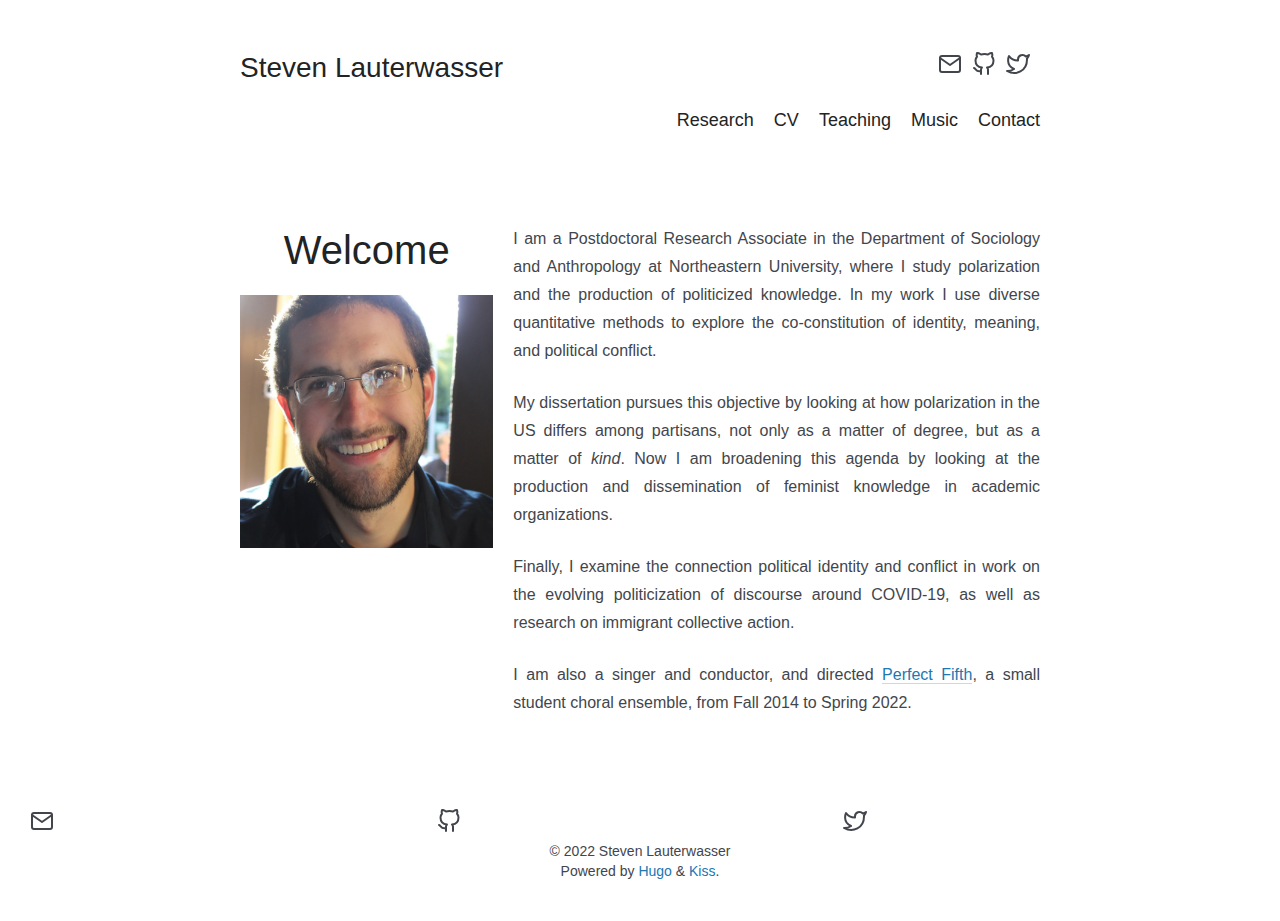
==== index.html @ 8a1f2873 "ASA 2023 update" ====
<!DOCTYPE html>
<html xmlns="http://www.w3.org/1999/xhtml"  lang="en">
<head>
	<meta name="generator" content="Hugo 0.117.0">
<meta charset="UTF-8" />
<meta name="viewport" content="width=device-width, initial-scale=1"/>

<title>Steven Lauterwasser</title>

<meta property='og:title' content='Steven Lauterwasser'>
<meta property='og:description' content=''>
<meta property='og:url' content='https://stevenlauterwasser.com/'>
<meta property='og:site_name' content='Steven Lauterwasser'>
<meta property='og:type' content='website'><meta property='og:image' content='https://www.gravatar.com/avatar/12a9f98d2521f0785ac6fe6d2273e4bd?s=256'><meta property='article:section' content=''><meta name='twitter:card' content='summary'><meta name='twitter:site' content='@strophios'><meta name='twitter:creator' content='@strophios'>


<link href="https://stevenlauterwasser.com/index.xml" rel="alternate" type="application/rss+xml" title="Steven Lauterwasser" />

<link rel="stylesheet" href="/css/style.css"/><link rel='stylesheet' href='https://stevenlauterwasser.com/css/custom.css'><link rel="apple-touch-icon" sizes="180x180" href="/apple-touch-icon.png">
<link rel="icon" type="image/png" sizes="32x32" href="/favicon-32x32.png">
<link rel="icon" type="image/png" sizes="16x16" href="/favicon-16x16.png">
<link rel="manifest" href="/site.webmanifest">
<link rel="mask-icon" href="/safari-pinned-tab.svg" color="#5bbad5">
<link rel="canonical" href="https://stevenlauterwasser.com/">
<meta name="msapplication-TileColor" content="#da532c">
<meta name="theme-color" content="#ffffff">
</head>
<body>
<section class="section">
  <div class="container">
    <nav class="nav">
      <div class="nav-left">
        <a class="nav-item" href="https://stevenlauterwasser.com">
          <h1 class="title is-3">Steven Lauterwasser</h1>
        </a>
      </div>
      <div class="nav-right-icons"> 
        <nav class="nav-item level is-mobile"><a class="level-item" aria-label="email" href='mailto:swlauterwasser@berkeley.edu'
            target='_blank' rel='noopener'>
            <span class="icon">
              <i class><svg viewbox='0 0 24 24' stroke-linecap='round' stroke-linejoin='round' stroke-width='2' aria-hidden='true'>
    
    <path d="M4 4h16c1.1 0 2 .9 2 2v12c0 1.1-.9 2-2 2H4c-1.1 0-2-.9-2-2V6c0-1.1.9-2 2-2z"/>
    <polyline points="22,6 12,13 2,6"/>
    
  </svg></i>
            </span>
          </a><a class="level-item" aria-label="github" href='https://github.com/strophios'
            target='_blank' rel='noopener'>
            <span class="icon">
              <i class><svg viewbox='0 0 24 24' stroke-linecap='round' stroke-linejoin='round' stroke-width='2' aria-hidden='true'>
    
    <path d="M9 19c-5 1.5-5-2.5-7-3m14 6v-3.87a3.37 3.37 0 0 0-.94-2.61c3.14-.35 6.44-1.54 6.44-7A5.44 5.44 0 0 0 20 4.77 5.07 5.07 0 0 0 19.91 1S18.73.65 16 2.48a13.38 13.38 0 0 0-7 0C6.27.65 5.09 1 5.09 1A5.07 5.07 0 0 0 5 4.77a5.44 5.44 0 0 0-1.5 3.78c0 5.42 3.3 6.61 6.44 7A3.37 3.37 0 0 0 9 18.13V22"/>
    
  </svg></i>
            </span>
          </a><a class="level-item" aria-label="twitter" href='https://twitter.com/strophios'
            target='_blank' rel='noopener'>
            <span class="icon">
              <i class><svg viewbox='0 0 24 24' stroke-linecap='round' stroke-linejoin='round' stroke-width='2' aria-hidden='true'>
    
    <path d="M23 3a10.9 10.9 0 0 1-3.14 1.53 4.48 4.48 0 0 0-7.86 3v1A10.66 10.66 0 0 1 3 4s-4 9 5 13a11.64 11.64 0 0 1-7 2c9 5 20 0 20-11.5a4.5 4.5 0 0 0-.08-.83A7.72 7.72 0 0 0 23 3z"/>
    
  </svg></i>
            </span>
          </a></nav>
      </div>
    </nav>

      <nav class="nav">
        <ul class="nav-right menu"><li class="nav-item">
              <a href="/research/">
                <h2 class="title is-5">Research</h2>
              </a>
            </li><li class="nav-item">
              <a href="/cv/">
                <h2 class="title is-5">CV</h2>
              </a>
            </li><li class="nav-item">
              <a href="/teaching/">
                <h2 class="title is-5">Teaching</h2>
              </a>
            </li><li class="nav-item">
              <a href="/music/">
                <h2 class="title is-5">Music</h2>
              </a>
            </li><li class="nav-item">
              <a href="/contact/">
                <h2 class="title is-5">Contact</h2>
              </a>
            </li></ul>
    </nav>

  </div>
</section>


<section class="section">
  <div class="container">
    <div class="columns">
      <div class="column is-one-third">
        <h1 class = "title is-2" style = "text-align:center"> Welcome </h1>
        <img src="prof-pic.jpg" alt="me">
      </div>
      <div class="column is-two-thirds">
        <div class="content">
          <p>I am a Postdoctoral Research Associate in the Department of Sociology and Anthropology at Northeastern University, where I study polarization and the production of politicized knowledge. In my work I use diverse quantitative methods to explore the co-constitution of identity, meaning, and political conflict.</p>
<p>My dissertation pursues this objective by looking at how polarization in the US differs among partisans, not only as a matter of degree, but as a matter of <em>kind</em>. Now I am broadening this agenda by looking at the production and dissemination of feminist knowledge in academic organizations.</p>
<p>Finally, I examine the connection political identity and conflict in work on the evolving politicization of discourse around COVID-19, as well as research on immigrant collective action.</p>
<p>I am also a singer and conductor, and directed <a href="https://perfectfifth.berkeley.edu/">Perfect Fifth</a>, a small student choral ensemble, from Fall 2014 to Spring 2022.</p>
<!-- raw HTML omitted -->
<!-- raw HTML omitted -->
<!-- raw HTML omitted -->
<!-- raw HTML omitted -->

        </div>
      </div>
    </div>
  </div>
</section>

<section class="section">
  <div class="nav-right-icons-footer"> 
    <nav class="nav-item level is-mobile"><a class="level-item" aria-label="email" href='mailto:swlauterwasser@berkeley.edu'
        target='_blank' rel='noopener'>
        <span class="icon">
          <i class><svg viewbox='0 0 24 24' stroke-linecap='round' stroke-linejoin='round' stroke-width='2' aria-hidden='true'>
    
    <path d="M4 4h16c1.1 0 2 .9 2 2v12c0 1.1-.9 2-2 2H4c-1.1 0-2-.9-2-2V6c0-1.1.9-2 2-2z"/>
    <polyline points="22,6 12,13 2,6"/>
    
  </svg></i>
        </span>
      </a><a class="level-item" aria-label="github" href='https://github.com/strophios'
        target='_blank' rel='noopener'>
        <span class="icon">
          <i class><svg viewbox='0 0 24 24' stroke-linecap='round' stroke-linejoin='round' stroke-width='2' aria-hidden='true'>
    
    <path d="M9 19c-5 1.5-5-2.5-7-3m14 6v-3.87a3.37 3.37 0 0 0-.94-2.61c3.14-.35 6.44-1.54 6.44-7A5.44 5.44 0 0 0 20 4.77 5.07 5.07 0 0 0 19.91 1S18.73.65 16 2.48a13.38 13.38 0 0 0-7 0C6.27.65 5.09 1 5.09 1A5.07 5.07 0 0 0 5 4.77a5.44 5.44 0 0 0-1.5 3.78c0 5.42 3.3 6.61 6.44 7A3.37 3.37 0 0 0 9 18.13V22"/>
    
  </svg></i>
        </span>
      </a><a class="level-item" aria-label="twitter" href='https://twitter.com/strophios'
        target='_blank' rel='noopener'>
        <span class="icon">
          <i class><svg viewbox='0 0 24 24' stroke-linecap='round' stroke-linejoin='round' stroke-width='2' aria-hidden='true'>
    
    <path d="M23 3a10.9 10.9 0 0 1-3.14 1.53 4.48 4.48 0 0 0-7.86 3v1A10.66 10.66 0 0 1 3 4s-4 9 5 13a11.64 11.64 0 0 1-7 2c9 5 20 0 20-11.5a4.5 4.5 0 0 0-.08-.83A7.72 7.72 0 0 0 23 3z"/>
    
  </svg></i>
        </span>
      </a></nav>
  </div>
  <div class="container has-text-centered">
    <p>&copy; 2022 Steven Lauterwasser</p>
    
      <p>Powered by <a href="https://gohugo.io/">Hugo</a> &amp; <a href="https://github.com/ribice/kiss">Kiss</a>.</p>
    
  </div>
</section>

<script type="text/javascript">
  var _paq = _paq || [];
  _paq.push(['trackPageView']);
  _paq.push(['enableLinkTracking']);
  (function() {
    var u="\/\/matomo.example.com\/";
    _paq.push(['setTrackerUrl', u+'piwik.php']);
    _paq.push(['setSiteId', '1']);
    var d=document, g=d.createElement('script'), s=d.getElementsByTagName('script')[0];
    g.type='text/javascript'; g.async=true; g.defer=true; g.src=u+'piwik.js'; s.parentNode.insertBefore(g,s);
  })();
</script>
<noscript>
  <img src="//matomo.example.com/piwik.php?idsite=1&amp;rec=1" style="border:0" alt="" />
</noscript>

<script>
    (function(f, a, t, h, o, m){
        a[h]=a[h]||function(){
            (a[h].q=a[h].q||[]).push(arguments)
        };
        o=f.createElement('script'),
        m=f.getElementsByTagName('script')[0];
        o.async=1; o.src=t; o.id='fathom-script';
        m.parentNode.insertBefore(o,m)
    })(document, window, '\/\/fathom.example.com\/tracker.js', 'fathom');
    fathom('trackPageview');
</script>
</body>
</html>
---- css/style.css ----
.card,
.highlight,
.highlight pre,
.textarea,
embed,
img,
object {
  max-width: 100%;
}

a,
hr {
  padding: 0;
}

a,
button,
input[type="button"],
input[type="file"],
input[type="submit"],
label {
  cursor: pointer;
}

a,
button,
input,
select,
textarea {
  margin: 0;
}

a,
input[type="checkbox"],
input[type="radio"] {
  vertical-align: baseline;
}

a:hover,
strong,
table th {
  color: #222324;
}

.container,
sub,
sup {
  position: relative;
}

.is-block,
article,
aside,
details,
figure,
footer,
header,
hgroup,
hr,
nav,
pre code,
section,
summary {
  display: block;
}

.button,
.delete,
.input,
.modal-close,
.progress,
.select select,
.textarea {
  -moz-appearance: none;
  -webkit-appearance: none;
}

.heading,
.menu-label {
  letter-spacing: 1px;
  text-transform: uppercase;
}

.hero,
.modal-card,
.tile.is-vertical {
  -webkit-box-orient: vertical;
  -webkit-box-direction: normal;
}

abbr,
address,
article,
aside,
audio,
b,
blockquote,
body,
body div,
caption,
cite,
code,
dd,
del,
details,
dfn,
dl,
dt,
em,
fieldset,
figure,
footer,
form,
h1,
h2,
h3,
h4,
h5,
h6,
header,
html,
i,
iframe,
img,
ins,
kbd,
label,
legend,
li,
mark,
menu,
nav,
object,
ol,
p,
pre,
q,
samp,
section,
small,
span,
strong,
sub,
summary,
sup,
table,
tbody,
td,
tfoot,
th,
thead,
time,
tr,
ul,
var,
video {
  margin: 0;
  padding: 0;
  border: 0;
  font-size: 100%;
  font-weight: 400;
  vertical-align: baseline;
  background: 0 0;
}

td,
td img {
  vertical-align: top;
}

pre,
pre code {
  background-color: #f5f7fa;
  color: #42464c;
}

code[data-lang] {
  background-color: inherit;
  color: inherit;
}

*,
:after,
:before {
  box-sizing: inherit;
}

ul {
  list-style: none;
}

blockquote,
q {
  quotes: none;
}

blockquote:after,
blockquote:before,
q:after,
q:before {
  content: "";
  content: none;
}

.is-clearfix:after,
.notification:after,
.select:after {
  content: " ";
}

a {
  font-size: 100%;
  background: 0 0;
  color: #2077b2;
  text-decoration: none;
  -webkit-transition: none 86ms ease-out;
  transition: none 86ms ease-out;
}

del {
  text-decoration: line-through;
}

abbr[title],
dfn[title] {
  border-bottom: 1px dotted #000;
  cursor: help;
}

th {
  font-weight: 700;
  vertical-align: bottom;
}

body,
code,
td {
  font-weight: 400;
}

hr {
  height: 1px;
  border: 0;
  border-top: 1px solid #ccc;
  border-top-color: #d3d6db;
  margin: 40px 0;
}

input,
select {
  vertical-align: middle;
}

input,
select,
textarea {
  font: 99% sans-serif;
}

table {
  border-collapse: collapse;
  border-spacing: 0;
  font: 100%;
  width: 100%;
}

sub,
sup {
  font-size: 75%;
  line-height: 0;
}

sup {
  top: -0.5em;
}

sub {
  bottom: -0.25em;
}

code,
kbd,
pre,
samp {
  font-family: monospace, sans-serif;
}

button,
input[type="button"] {
  width: auto;
  overflow: visible;
}

@-webkit-keyframes spin-around {
  from {
    -webkit-transform: rotate(0);
    transform: rotate(0);
  }

  to {
    -webkit-transform: rotate(359deg);
    transform: rotate(359deg);
  }
}

@keyframes spin-around {
  from {
    -webkit-transform: rotate(0);
    transform: rotate(0);
  }

  to {
    -webkit-transform: rotate(359deg);
    transform: rotate(359deg);
  }
}

html {
  box-sizing: border-box;
  font-size: 14px;
  -moz-osx-font-smoothing: grayscale;
  -webkit-font-smoothing: antialiased;
  min-width: 300px;
  overflow-x: hidden;
  overflow-y: scroll;
  text-rendering: optimizeLegibility;
}

body,
button,
input,
select,
textarea {
  font-family: "游ゴシック", YuGothic, "ヒラギノ角ゴ Pro",
    "Hiragino Kaku Gothic Pro", "メイリオ", Meiryo, sans-serif;
}

code,
pre {
  -moz-osx-font-smoothing: auto;
  -webkit-font-smoothing: auto;
  font-family: "Source Code Pro", Monaco, Inconsolata, monospace;
  line-height: 1.25;
}

body {
  color: #42464c;
  font-size: 1rem;
  line-height: 1.428571428571429;
}

code {
  padding: 1px 2px 2px;
}

.button,
.input,
.textarea,
table td,
table th {
  vertical-align: top;
}

small {
  font-size: 11px;
}

span {
  font-style: inherit;
  font-weight: inherit;
}

.label,
strong {
  font-weight: 700;
}

pre {
  white-space: pre;
  word-wrap: normal;
}

.button,
.nav-left,
.table td.is-icon,
.table th.is-icon,
.tabs,
.tag {
  white-space: nowrap;
}

pre code {
  overflow-x: auto;
  padding: 16px 20px;
}

.box,
.button {
  background-color: #fff;
}

table td,
table th {
  text-align: left;
}

.has-text-centered {
  text-align: center;
}

.block:not(:last-child),
.box:not(:last-child),
.content:not(:last-child),
.highlight:not(:last-child),
.level:not(:last-child),
.message:not(:last-child),
.notification:not(:last-child),
.progress:not(:last-child),
.subtitle:not(:last-child),
.tabs:not(:last-child),
.title:not(:last-child) {
  margin-bottom: 20px;
}

@media screen and (min-width: 980px) {
  .container {
    margin: 0 auto;
    max-width: 960px;
  }

  .container.is-fluid {
    margin: 0 20px;
    max-width: none;
  }

  .is-block-desktop {
    display: block !important;
  }
}

@media screen and (max-width: 768px) {
  .is-block-mobile {
    display: block !important;
  }
}

@media screen and (min-width: 769px) {
  .is-block-tablet {
    display: block !important;
  }
}

@media screen and (min-width: 769px) and (max-width: 979px) {
  .is-block-tablet-only {
    display: block !important;
  }
}

@media screen and (max-width: 979px) {
  .is-block-touch {
    display: block !important;
  }
}

@media screen and (min-width: 980px) and (max-width: 1179px) {
  .is-block-desktop-only {
    display: block !important;
  }
}

@media screen and (min-width: 1180px) {
  .container {
    max-width: 1200px;
  }

  .is-block-widescreen {
    display: block !important;
  }
}

.is-flex {
  display: -webkit-box;
  display: -ms-flexbox;
  display: flex;
}

@media screen and (max-width: 768px) {
  .is-flex-mobile {
    display: -webkit-box !important;
    display: -ms-flexbox !important;
    display: flex !important;
  }
}

@media screen and (min-width: 769px) {
  .is-flex-tablet {
    display: -webkit-box !important;
    display: -ms-flexbox !important;
    display: flex !important;
  }
}

@media screen and (min-width: 769px) and (max-width: 979px) {
  .is-flex-tablet-only {
    display: -webkit-box !important;
    display: -ms-flexbox !important;
    display: flex !important;
  }
}

@media screen and (max-width: 979px) {
  .is-flex-touch {
    display: -webkit-box !important;
    display: -ms-flexbox !important;
    display: flex !important;
  }
}

@media screen and (min-width: 980px) {
  .is-flex-desktop {
    display: -webkit-box !important;
    display: -ms-flexbox !important;
    display: flex !important;
  }
}

@media screen and (min-width: 980px) and (max-width: 1179px) {
  .is-flex-desktop-only {
    display: -webkit-box !important;
    display: -ms-flexbox !important;
    display: flex !important;
  }
}

@media screen and (min-width: 1180px) {
  .is-flex-widescreen {
    display: -webkit-box !important;
    display: -ms-flexbox !important;
    display: flex !important;
  }
}

.is-inline {
  display: inline;
}

@media screen and (max-width: 768px) {
  .is-inline-mobile {
    display: inline !important;
  }
}

@media screen and (min-width: 769px) {
  .is-inline-tablet {
    display: inline !important;
  }
}

@media screen and (min-width: 769px) and (max-width: 979px) {
  .is-inline-tablet-only {
    display: inline !important;
  }
}

@media screen and (max-width: 979px) {
  .is-inline-touch {
    display: inline !important;
  }
}

@media screen and (min-width: 980px) {
  .is-inline-desktop {
    display: inline !important;
  }
}

@media screen and (min-width: 980px) and (max-width: 1179px) {
  .is-inline-desktop-only {
    display: inline !important;
  }
}

@media screen and (min-width: 1180px) {
  .is-inline-widescreen {
    display: inline !important;
  }
}

.is-inline-block {
  display: inline-block;
}

@media screen and (max-width: 768px) {
  .is-inline-block-mobile {
    display: inline-block !important;
  }
}

@media screen and (min-width: 769px) {
  .is-inline-block-tablet {
    display: inline-block !important;
  }
}

@media screen and (min-width: 769px) and (max-width: 979px) {
  .is-inline-block-tablet-only {
    display: inline-block !important;
  }
}

@media screen and (max-width: 979px) {
  .is-inline-block-touch {
    display: inline-block !important;
  }
}

@media screen and (min-width: 980px) {
  .is-inline-block-desktop {
    display: inline-block !important;
  }
}

@media screen and (min-width: 980px) and (max-width: 1179px) {
  .is-inline-block-desktop-only {
    display: inline-block !important;
  }
}

@media screen and (min-width: 1180px) {
  .is-inline-block-widescreen {
    display: inline-block !important;
  }
}

.is-inline-flex {
  display: -webkit-inline-box;
  display: -ms-inline-flexbox;
  display: inline-flex;
}

@media screen and (max-width: 768px) {
  .is-inline-flex-mobile {
    display: -webkit-inline-box !important;
    display: -ms-inline-flexbox !important;
    display: inline-flex !important;
  }
}

@media screen and (min-width: 769px) {
  .is-inline-flex-tablet {
    display: -webkit-inline-box !important;
    display: -ms-inline-flexbox !important;
    display: inline-flex !important;
  }
}

@media screen and (min-width: 769px) and (max-width: 979px) {
  .is-inline-flex-tablet-only {
    display: -webkit-inline-box !important;
    display: -ms-inline-flexbox !important;
    display: inline-flex !important;
  }
}

@media screen and (max-width: 979px) {
  .is-inline-flex-touch {
    display: -webkit-inline-box !important;
    display: -ms-inline-flexbox !important;
    display: inline-flex !important;
  }
}

@media screen and (min-width: 980px) {
  .is-inline-flex-desktop {
    display: -webkit-inline-box !important;
    display: -ms-inline-flexbox !important;
    display: inline-flex !important;
  }
}

@media screen and (min-width: 980px) and (max-width: 1179px) {
  .is-inline-flex-desktop-only {
    display: -webkit-inline-box !important;
    display: -ms-inline-flexbox !important;
    display: inline-flex !important;
  }
}

@media screen and (min-width: 1180px) {
  .is-inline-flex-widescreen {
    display: -webkit-inline-box !important;
    display: -ms-inline-flexbox !important;
    display: inline-flex !important;
  }
}

.is-clearfix:after {
  clear: both;
  display: table;
}

.is-pulled-left {
  float: left;
}

.is-pulled-right {
  float: right;
}

.is-clipped {
  overflow: hidden !important;
}

.is-overlay {
  bottom: 0;
  left: 0;
  position: absolute;
  right: 0;
  top: 0;
}

.has-text-left {
  text-align: left;
}

.has-text-right {
  text-align: right;
}

.is-hidden {
  display: none !important;
}

@media screen and (max-width: 768px) {
  .is-hidden-mobile {
    display: none !important;
  }
}

@media screen and (min-width: 769px) {
  .is-hidden-tablet {
    display: none !important;
  }
}

@media screen and (min-width: 769px) and (max-width: 979px) {
  .is-hidden-tablet-only {
    display: none !important;
  }
}

@media screen and (max-width: 979px) {
  .is-hidden-touch {
    display: none !important;
  }
}

@media screen and (min-width: 980px) {
  .is-hidden-desktop {
    display: none !important;
  }
}

@media screen and (min-width: 980px) and (max-width: 1179px) {
  .is-hidden-desktop-only {
    display: none !important;
  }
}

@media screen and (min-width: 1180px) {
  .is-hidden-widescreen {
    display: none !important;
  }
}

.is-disabled {
  pointer-events: none;
}

.is-marginless {
  margin: 0 !important;
}

.box {
  border-radius: 5px;
  box-shadow: 0 2px 3px rgba(17, 17, 17, 0.1), 0 0 0 1px rgba(17, 17, 17, 0.1);
  display: block;
  padding: 20px;
}

a.box:focus,
a.box:hover {
  box-shadow: 0 2px 3px rgba(17, 17, 17, 0.1), 0 0 0 1px #2077b2;
}

a.box:active {
  box-shadow: inset 0 1px 2px rgba(17, 17, 17, 0.2), 0 0 0 1px #2077b2;
}

.button {
  -webkit-box-align: center;
  -ms-flex-align: center;
  align-items: center;
  border: 1px solid #d3d6db;
  border-radius: 3px;
  color: #222324;
  display: -webkit-inline-box;
  display: -ms-inline-flexbox;
  display: inline-flex;
  font-size: 14px;
  height: 32px;
  line-height: 24px;
  position: relative;
  -webkit-box-pack: center;
  -ms-flex-pack: center;
  justify-content: center;
  padding-left: 10px;
  padding-right: 10px;
  text-align: center;
}

.button:hover {
  border-color: #aeb1b5;
}

.button.is-active,
.button:active,
.button:focus {
  border-color: #2077b2;
  outline: 0;
}

.button.is-disabled,
.button[disabled] {
  background-color: #f5f7fa;
  border-color: #d3d6db;
  cursor: not-allowed;
  pointer-events: none;
  opacity: 0.5;
}

.button.is-white,
.button.is-white:active {
  border-color: transparent;
}

.button.is-disabled::-moz-placeholder,
.button[disabled]::-moz-placeholder {
  color: rgba(34, 35, 36, 0.3);
}

.button.is-disabled::-webkit-input-placeholder,
.button[disabled]::-webkit-input-placeholder {
  color: rgba(34, 35, 36, 0.3);
}

.button.is-disabled:-moz-placeholder,
.button[disabled]:-moz-placeholder {
  color: rgba(34, 35, 36, 0.3);
}

.button.is-disabled:-ms-input-placeholder,
.button[disabled]:-ms-input-placeholder {
  color: rgba(34, 35, 36, 0.3);
}

.button strong {
  color: inherit;
}

.button small {
  display: block;
  font-size: 11px;
  line-height: 1;
  margin-top: 5px;
}

.button .icon:first-child,
.button .tag:first-child {
  margin-left: -2px;
  margin-right: 4px;
}

.button .icon:last-child,
.button .tag:last-child {
  margin-left: 4px;
  margin-right: -2px;
}

.button.is-active,
.button:focus,
.button:hover {
  color: #222324;
}

.button:active {
  box-shadow: inset 0 1px 2px rgba(17, 17, 17, 0.2);
}

.button.is-white {
  background-color: #fff;
  color: #111;
}

.button.is-white.is-active,
.button.is-white:focus,
.button.is-white:hover {
  background-color: #e6e6e6;
  border-color: transparent;
  color: #111;
}

.button.is-white.is-inverted {
  background-color: #111;
  color: #fff;
}

.button.is-white.is-inverted:hover {
  background-color: #040404;
}

.button.is-white.is-loading:after {
  border-color: transparent transparent #111 #111 !important;
}

.button.is-white.is-outlined {
  background-color: transparent;
  border-color: #fff;
  color: #fff;
}

.button.is-white.is-outlined:focus,
.button.is-white.is-outlined:hover {
  background-color: #fff;
  border-color: #fff;
  color: #111;
}

.button.is-black,
.button.is-black:active {
  border-color: transparent;
}

.button.is-black {
  background-color: #111;
  color: #fff;
}

.button.is-black.is-active,
.button.is-black:focus,
.button.is-black:hover {
  background-color: #000;
  border-color: transparent;
  color: #fff;
}

.button.is-black.is-inverted {
  background-color: #fff;
  color: #111;
}

.button.is-black.is-inverted:hover {
  background-color: #f2f2f2;
}

.button.is-black.is-loading:after {
  border-color: transparent transparent #fff #fff !important;
}

.button.is-black.is-outlined {
  background-color: transparent;
  border-color: #111;
  color: #111;
}

.button.is-black.is-outlined:focus,
.button.is-black.is-outlined:hover {
  background-color: #111;
  border-color: #111;
  color: #fff;
}

.button.is-light,
.button.is-light:active {
  border-color: transparent;
}

.button.is-light {
  background-color: #f5f7fa;
  color: #42464c;
}

.button.is-light.is-active,
.button.is-light:focus,
.button.is-light:hover {
  background-color: #d3dce9;
  border-color: transparent;
  color: #42464c;
}

.button.is-light.is-inverted {
  background-color: #42464c;
  color: #f5f7fa;
}

.button.is-light.is-inverted:hover {
  background-color: #36393e;
}

.button.is-light.is-loading:after {
  border-color: transparent transparent #42464c #42464c !important;
}

.button.is-light.is-outlined {
  background-color: transparent;
  border-color: #f5f7fa;
  color: #f5f7fa;
}

.button.is-light.is-outlined:focus,
.button.is-light.is-outlined:hover {
  background-color: #f5f7fa;
  border-color: #f5f7fa;
  color: #42464c;
}

.button.is-dark,
.button.is-dark:active {
  border-color: transparent;
}

.button.is-dark {
  background-color: #42464c;
  color: #f5f7fa;
}

.button.is-dark.is-active,
.button.is-dark:focus,
.button.is-dark:hover {
  background-color: #2a2d31;
  border-color: transparent;
  color: #f5f7fa;
}

.button.is-dark.is-inverted {
  background-color: #f5f7fa;
  color: #42464c;
}

.button.is-dark.is-inverted:hover {
  background-color: #e4e9f2;
}

.button.is-dark.is-loading:after {
  border-color: transparent transparent #f5f7fa #f5f7fa !important;
}

.button.is-dark.is-outlined {
  background-color: transparent;
  border-color: #42464c;
  color: #42464c;
}

.button.is-dark.is-outlined:focus,
.button.is-dark.is-outlined:hover {
  background-color: #42464c;
  border-color: #42464c;
  color: #f5f7fa;
}

.button.is-primary,
.button.is-primary:active {
  border-color: transparent;
}

.button.is-primary {
  background-color: #2077b2;
  color: #fff;
}

.button.is-primary.is-active,
.button.is-primary:focus,
.button.is-primary:hover {
  background-color: #185a87;
  border-color: transparent;
  color: #fff;
}

.button.is-primary.is-inverted {
  background-color: #fff;
  color: #2077b2;
}

.button.is-primary.is-inverted:hover {
  background-color: #f2f2f2;
}

.button.is-primary.is-loading:after {
  border-color: transparent transparent #fff #fff !important;
}

.button.is-primary.is-outlined {
  background-color: transparent;
  border-color: #2077b2;
  color: #2077b2;
}

.button.is-primary.is-outlined:focus,
.button.is-primary.is-outlined:hover {
  background-color: #2077b2;
  border-color: #2077b2;
  color: #fff;
}

.button.is-info,
.button.is-info:active {
  border-color: transparent;
}

.button.is-info {
  background-color: #2077b2;
  color: #fff;
}

.button.is-info.is-active,
.button.is-info:focus,
.button.is-info:hover {
  background-color: #185a87;
  border-color: transparent;
  color: #fff;
}

.button.is-info.is-inverted {
  background-color: #fff;
  color: #2077b2;
}

.button.is-info.is-inverted:hover {
  background-color: #f2f2f2;
}

.button.is-info.is-loading:after {
  border-color: transparent transparent #fff #fff !important;
}

.button.is-info.is-outlined {
  background-color: transparent;
  border-color: #2077b2;
  color: #2077b2;
}

.button.is-info.is-outlined:focus,
.button.is-info.is-outlined:hover {
  background-color: #2077b2;
  border-color: #2077b2;
  color: #fff;
}

.button.is-success,
.button.is-success:active {
  border-color: transparent;
}

.button.is-success {
  background-color: #97cd76;
  color: #fff;
}

.button.is-success.is-active,
.button.is-success:focus,
.button.is-success:hover {
  background-color: #7bbf51;
  border-color: transparent;
  color: #fff;
}

.button.is-success.is-inverted {
  background-color: #fff;
  color: #97cd76;
}

.button.is-success.is-inverted:hover {
  background-color: #f2f2f2;
}

.button.is-success.is-loading:after {
  border-color: transparent transparent #fff #fff !important;
}

.button.is-success.is-outlined {
  background-color: transparent;
  border-color: #97cd76;
  color: #97cd76;
}

.button.is-success.is-outlined:focus,
.button.is-success.is-outlined:hover {
  background-color: #97cd76;
  border-color: #97cd76;
  color: #fff;
}

.button.is-warning,
.button.is-warning:active {
  border-color: transparent;
}

.button.is-warning {
  background-color: #fce473;
  color: rgba(17, 17, 17, 0.5);
}

.button.is-warning.is-active,
.button.is-warning:focus,
.button.is-warning:hover {
  background-color: #fbda41;
  border-color: transparent;
  color: rgba(17, 17, 17, 0.5);
}

.button.is-warning.is-inverted {
  background-color: rgba(17, 17, 17, 0.5);
  color: #fce473;
}

.button.is-warning.is-inverted:hover {
  background-color: rgba(4, 4, 4, 0.5);
}

.button.is-warning.is-loading:after {
  border-color: transparent transparent rgba(17, 17, 17, 0.5) rgba(17, 17, 17, 0.5) !important;
}

.button.is-warning.is-outlined {
  background-color: transparent;
  border-color: #fce473;
  color: #fce473;
}

.button.is-warning.is-outlined:focus,
.button.is-warning.is-outlined:hover {
  background-color: #fce473;
  border-color: #fce473;
  color: rgba(17, 17, 17, 0.5);
}

.button.is-danger,
.button.is-danger:active {
  border-color: transparent;
}

.button.is-danger {
  background-color: #ed6c63;
  color: #fff;
}

.button.is-danger.is-active,
.button.is-danger:focus,
.button.is-danger:hover {
  background-color: #e84135;
  border-color: transparent;
  color: #fff;
}

.button.is-danger.is-inverted {
  background-color: #fff;
  color: #ed6c63;
}

.button.is-danger.is-inverted:hover {
  background-color: #f2f2f2;
}

.button.is-danger.is-loading:after {
  border-color: transparent transparent #fff #fff !important;
}

.button.is-danger.is-outlined {
  background-color: transparent;
  border-color: #ed6c63;
  color: #ed6c63;
}

.button.is-danger.is-outlined:focus,
.button.is-danger.is-outlined:hover {
  background-color: #ed6c63;
  border-color: #ed6c63;
  color: #fff;
}

.button.is-link {
  background-color: transparent;
  border-color: transparent;
  color: #42464c;
  text-decoration: underline;
}

.button.is-link:focus,
.button.is-link:hover {
  background-color: #d3d6db;
  color: #222324;
}

.button.is-small {
  border-radius: 2px;
  font-size: 11px;
  height: 24px;
  line-height: 16px;
  padding-left: 6px;
  padding-right: 6px;
}

.button.is-medium {
  font-size: 18px;
  height: 40px;
  padding-left: 14px;
  padding-right: 14px;
}

.button.is-large {
  font-size: 22px;
  height: 48px;
  padding-left: 20px;
  padding-right: 20px;
}

.button.is-fullwidth {
  display: -webkit-box;
  display: -ms-flexbox;
  display: flex;
  width: 100%;
}

.button.is-loading {
  color: transparent !important;
  pointer-events: none;
}

.button.is-loading:after {
  left: 50%;
  margin-left: -8px;
  margin-top: -8px;
  top: 50%;
  position: absolute !important;
}

.content a:not(.button) {
  border-bottom: 1px solid #d3d6db;
}

.content a:not(.button):visited {
  color: #847bb9;
}

.content a:not(.button):hover {
  border-bottom-color: #2077b2;
}

.content li+li {
  margin-top: 0.25em;
}

.content ol,
.content ul {
  margin-left: 2em;
  margin-right: 2em;
  margin-top: 1em;
}

.content p {
  text-align: justify;
}

.content blockquote:not(:last-child),
.content ol:not(:last-child),
.content p:not(:last-child),
.content ul:not(:last-child) {
  margin-bottom: 1em;
}

.content h1,
.content h2,
.content h3,
.content h4,
.content h5,
.content h6 {
  color: #b52323;
  font-weight: 300;
  margin-bottom: 20px;
}

.content blockquote {
  background-color: #f5f7fa;
  border-left: 5px solid #d3d6db;
  padding: 1.5em;
}

.content ol {
  list-style: decimal;
}

.content ul {
  list-style: disc;
}

.content ul ul {
  list-style-type: circle;
  margin-top: 0.5em;
}

.content ul ul ul,
.related ul {
  list-style-type: square;
}

.content.is-medium {
  font-size: 18px;
}

.content.is-medium code {
  font-size: 14px;
}

.content.is-large {
  font-size: 24px;
}

.content.is-large code {
  font-size: 18px;
}

.input,
.textarea {
  -webkit-box-align: center;
  -ms-flex-align: center;
  align-items: center;
  background-color: #fff;
  border: 1px solid #d3d6db;
  border-radius: 3px;
  color: #222324;
  display: -webkit-inline-box;
  display: -ms-inline-flexbox;
  display: inline-flex;
  font-size: 14px;
  height: 32px;
  -webkit-box-pack: start;
  -ms-flex-pack: start;
  justify-content: flex-start;
  line-height: 24px;
  padding-left: 8px;
  padding-right: 8px;
  position: relative;
  box-shadow: inset 0 1px 2px rgba(17, 17, 17, 0.1);
  max-width: 100%;
  width: 100%;
}

.input:hover,
.textarea:hover {
  border-color: #aeb1b5;
}

.input.is-active,
.input:active,
.input:focus,
.is-active.textarea,
.textarea:active,
.textarea:focus {
  border-color: #2077b2;
  outline: 0;
}

.input.is-disabled,
.input[disabled],
.is-disabled.textarea,
[disabled].textarea {
  background-color: #f5f7fa;
  border-color: #d3d6db;
  cursor: not-allowed;
  pointer-events: none;
}

.checkbox input,
.radio input,
.select select {
  cursor: pointer;
}

.input.is-disabled::-moz-placeholder,
.input[disabled]::-moz-placeholder,
.is-disabled.textarea::-moz-placeholder,
[disabled].textarea::-moz-placeholder {
  color: rgba(34, 35, 36, 0.3);
}

.input.is-disabled::-webkit-input-placeholder,
.input[disabled]::-webkit-input-placeholder,
.is-disabled.textarea::-webkit-input-placeholder,
[disabled].textarea::-webkit-input-placeholder {
  color: rgba(34, 35, 36, 0.3);
}

.input.is-disabled:-moz-placeholder,
.input[disabled]:-moz-placeholder,
.is-disabled.textarea:-moz-placeholder,
[disabled].textarea:-moz-placeholder {
  color: rgba(34, 35, 36, 0.3);
}

.input.is-disabled:-ms-input-placeholder,
.input[disabled]:-ms-input-placeholder,
.is-disabled.textarea:-ms-input-placeholder,
[disabled].textarea:-ms-input-placeholder {
  color: rgba(34, 35, 36, 0.3);
}

.input.is-white,
.is-white.textarea {
  border-color: #fff;
}

.input.is-black,
.is-black.textarea {
  border-color: #111;
}

.input.is-light,
.is-light.textarea {
  border-color: #f5f7fa;
}

.input.is-dark,
.is-dark.textarea {
  border-color: #42464c;
}

.input.is-info,
.input.is-primary,
.is-info.textarea,
.is-primary.textarea {
  border-color: #2077b2;
}

.input.is-success,
.is-success.textarea {
  border-color: #97cd76;
}

.input.is-warning,
.is-warning.textarea {
  border-color: #fce473;
}

.input.is-danger,
.is-danger.textarea {
  border-color: #ed6c63;
}

.input[type="search"],
[type="search"].textarea {
  border-radius: 290486px;
}

.input.is-small,
.is-small.textarea {
  border-radius: 2px;
  font-size: 11px;
  height: 24px;
  line-height: 16px;
  padding-left: 6px;
  padding-right: 6px;
}

.input.is-medium,
.is-medium.textarea {
  font-size: 18px;
  height: 40px;
  line-height: 32px;
  padding-left: 10px;
  padding-right: 10px;
}

.input.is-large,
.is-large.textarea {
  font-size: 24px;
  height: 48px;
  line-height: 40px;
  padding-left: 12px;
  padding-right: 12px;
}

.input.is-fullwidth,
.is-fullwidth.textarea {
  display: block;
  width: 100%;
}

.input.is-inline,
.is-inline.textarea {
  display: inline;
}

.textarea {
  display: block;
  line-height: 1.2;
  max-height: 600px;
  min-height: 120px;
  min-width: 100%;
  padding: 10px;
  resize: vertical;
}

.checkbox,
.radio,
.select {
  display: inline-block;
  position: relative;
  vertical-align: top;
}

.checkbox,
.radio {
  cursor: pointer;
  line-height: 16px;
}

.checkbox:hover,
.radio:hover {
  color: #222324;
}

.is-disabled.checkbox,
.is-disabled.radio {
  color: #aeb1b5;
  pointer-events: none;
}

.is-disabled.checkbox input,
.is-disabled.radio input {
  pointer-events: none;
}

.radio+.radio {
  margin-left: 10px;
}

.select {
  height: 32px;
}

.select select {
  -webkit-box-align: center;
  -ms-flex-align: center;
  align-items: center;
  background-color: #fff;
  border: 1px solid #d3d6db;
  border-radius: 3px;
  color: #222324;
  font-size: 14px;
  height: 32px;
  -webkit-box-pack: start;
  -ms-flex-pack: start;
  justify-content: flex-start;
  line-height: 24px;
  padding-left: 8px;
  position: relative;
  display: block;
  outline: 0;
  padding-right: 36px;
}

.select select.is-active,
.select select:active,
.select select:focus {
  border-color: #2077b2;
  outline: 0;
}

.select select.is-disabled,
.select select[disabled] {
  background-color: #f5f7fa;
  border-color: #d3d6db;
  cursor: not-allowed;
  pointer-events: none;
}

.select select.is-disabled::-moz-placeholder,
.select select[disabled]::-moz-placeholder {
  color: rgba(34, 35, 36, 0.3);
}

.select select.is-disabled::-webkit-input-placeholder,
.select select[disabled]::-webkit-input-placeholder {
  color: rgba(34, 35, 36, 0.3);
}

.select select.is-disabled:-moz-placeholder,
.select select[disabled]:-moz-placeholder {
  color: rgba(34, 35, 36, 0.3);
}

.select select.is-disabled:-ms-input-placeholder,
.select select[disabled]:-ms-input-placeholder {
  color: rgba(34, 35, 36, 0.3);
}

.select select.is-white {
  border-color: #fff;
}

.select select.is-black {
  border-color: #111;
}

.select select.is-light {
  border-color: #f5f7fa;
}

.select select.is-dark {
  border-color: #42464c;
}

.select select.is-info,
.select select.is-primary {
  border-color: #2077b2;
}

.select select.is-success {
  border-color: #97cd76;
}

.select select.is-warning {
  border-color: #fce473;
}

.select select.is-danger {
  border-color: #ed6c63;
}

.select select:hover {
  border-color: #aeb1b5;
}

.select select::ms-expand {
  display: none;
}

.help,
.label,
.select:after {
  display: block;
}

.select.is-fullwidth,
.select.is-fullwidth select {
  width: 100%;
}

.select:after {
  border: 1px solid #2077b2;
  border-right: 0;
  border-top: 0;
  height: 7px;
  pointer-events: none;
  position: absolute;
  -webkit-transform: rotate(-45deg);
  transform: rotate(-45deg);
  width: 7px;
  margin-top: -6px;
  right: 16px;
  top: 50%;
}

.select:hover:after {
  border-color: #222324;
}

.select.is-small {
  height: 24px;
}

.select.is-small select {
  border-radius: 2px;
  font-size: 11px;
  height: 24px;
  line-height: 16px;
  padding-left: 6px;
  padding-right: 28px;
}

.select.is-medium {
  height: 40px;
}

.select.is-medium select {
  font-size: 18px;
  height: 40px;
  line-height: 32px;
  padding-left: 10px;
  padding-right: 44px;
}

.select.is-large {
  height: 48px;
}

.select.is-large select {
  font-size: 24px;
  height: 48px;
  line-height: 40px;
  padding-left: 12px;
  padding-right: 52px;
}

.label {
  color: #222324;
}

.label:not(:last-child) {
  margin-bottom: 5px;
}

.help {
  font-size: 11px;
  margin-top: 5px;
}

.help.is-white {
  color: #fff;
}

.help.is-black {
  color: #111;
}

.help.is-light {
  color: #f5f7fa;
}

.help.is-dark {
  color: #42464c;
}

.help.is-info,
.help.is-primary {
  color: #2077b2;
}

.help.is-success {
  color: #97cd76;
}

.help.is-warning {
  color: #fce473;
}

.help.is-danger {
  color: #ed6c63;
}

@media screen and (max-width: 768px) {
  .control-label {
    margin-bottom: 5px;
  }
}

@media screen and (min-width: 769px) {
  .control-label {
    -webkit-box-flex: 1;
    -ms-flex-positive: 1;
    flex-grow: 1;
    margin-right: 20px;
    padding-top: 7px;
    text-align: right;
  }
}

.control {
  position: relative;
  text-align: left;
}

.control:not(:last-child) {
  margin-bottom: 10px;
}

.control.has-addons {
  display: -webkit-box;
  display: -ms-flexbox;
  display: flex;
  -webkit-box-pack: start;
  -ms-flex-pack: start;
  justify-content: flex-start;
}

.control.has-addons .button,
.control.has-addons .input,
.control.has-addons .select,
.control.has-addons .textarea {
  border-radius: 0;
  margin-right: -1px;
  width: auto;
}

.control.has-addons .button:hover,
.control.has-addons .input:hover,
.control.has-addons .select:hover,
.control.has-addons .textarea:hover {
  z-index: 2;
}

.control.has-addons .button:active,
.control.has-addons .button:focus,
.control.has-addons .input:active,
.control.has-addons .input:focus,
.control.has-addons .select:active,
.control.has-addons .select:focus,
.control.has-addons .textarea:active,
.control.has-addons .textarea:focus {
  z-index: 3;
}

.control.has-addons .button:first-child,
.control.has-addons .button:first-child select,
.control.has-addons .input:first-child,
.control.has-addons .input:first-child select,
.control.has-addons .select:first-child,
.control.has-addons .select:first-child select,
.control.has-addons .textarea:first-child,
.control.has-addons .textarea:first-child select {
  border-radius: 3px 0 0 3px;
}

.control.has-addons .button:last-child,
.control.has-addons .button:last-child select,
.control.has-addons .input:last-child,
.control.has-addons .input:last-child select,
.control.has-addons .select:last-child,
.control.has-addons .select:last-child select,
.control.has-addons .textarea:last-child,
.control.has-addons .textarea:last-child select {
  border-radius: 0 3px 3px 0;
}

.control.has-addons .button.is-expanded,
.control.has-addons .input.is-expanded,
.control.has-addons .is-expanded.textarea,
.control.has-addons .select.is-expanded {
  -webkit-box-flex: 1;
  -ms-flex-positive: 1;
  flex-grow: 1;
}

.control.has-addons.has-addons-centered {
  -webkit-box-pack: center;
  -ms-flex-pack: center;
  justify-content: center;
}

.control.has-addons.has-addons-right {
  -webkit-box-pack: end;
  -ms-flex-pack: end;
  justify-content: flex-end;
}

.control.has-addons.has-addons-fullwidth .button,
.control.has-addons.has-addons-fullwidth .input,
.control.has-addons.has-addons-fullwidth .select,
.control.has-addons.has-addons-fullwidth .textarea {
  -webkit-box-flex: 1;
  -ms-flex-positive: 1;
  flex-grow: 1;
}

.control.has-icon:not(.has-icon-right) .input,
.control.has-icon:not(.has-icon-right) .textarea {
  padding-left: 32px;
}

.control.has-icon:not(.has-icon-right) .input.is-small,
.control.has-icon:not(.has-icon-right) .is-small.textarea {
  padding-left: 24px;
}

.control.has-icon:not(.has-icon-right) .input.is-medium,
.control.has-icon:not(.has-icon-right) .is-medium.textarea {
  padding-left: 40px;
}

.control.has-icon:not(.has-icon-right) .input.is-large,
.control.has-icon:not(.has-icon-right) .is-large.textarea {
  padding-left: 48px;
}

.control.has-icon.has-icon-right .input,
.control.has-icon.has-icon-right .textarea {
  padding-right: 32px;
}

.control.has-icon.has-icon-right .input.is-small,
.control.has-icon.has-icon-right .is-small.textarea {
  padding-right: 24px;
}

.control.has-icon.has-icon-right .input.is-medium,
.control.has-icon.has-icon-right .is-medium.textarea {
  padding-right: 40px;
}

.control.has-icon.has-icon-right .input.is-large,
.control.has-icon.has-icon-right .is-large.textarea {
  padding-right: 48px;
}

.control.is-grouped {
  display: -webkit-box;
  display: -ms-flexbox;
  display: flex;
  -webkit-box-pack: start;
  -ms-flex-pack: start;
  justify-content: flex-start;
}

.control.is-grouped>.control:not(:last-child) {
  margin-bottom: 0;
  margin-right: 10px;
}

.control.is-grouped>.control.is-expanded {
  -webkit-box-flex: 1;
  -ms-flex-positive: 1;
  flex-grow: 1;
}

.control.is-grouped.is-grouped-centered {
  -webkit-box-pack: center;
  -ms-flex-pack: center;
  justify-content: center;
}

.control.is-grouped.is-grouped-right {
  -webkit-box-pack: end;
  -ms-flex-pack: end;
  justify-content: flex-end;
}

@media screen and (min-width: 769px) {
  .control.is-horizontal {
    display: -webkit-box;
    display: -ms-flexbox;
    display: flex;
  }

  .control.is-horizontal>.control {
    display: -webkit-box;
    display: -ms-flexbox;
    display: flex;
    -webkit-box-flex: 5;
    -ms-flex-positive: 5;
    flex-grow: 5;
  }
}

.control.is-loading:after {
  position: absolute !important;
  right: 8px;
  top: 8px;
}

.image {
  display: block;
  position: relative;
}

.image img {
  display: block;
  height: auto;
  width: 100%;
}

.image.is-16by9 img,
.image.is-1by1 img,
.image.is-2by1 img,
.image.is-3by2 img,
.image.is-4by3 img,
.image.is-square img {
  bottom: 0;
  left: 0;
  position: absolute;
  right: 0;
  top: 0;
  height: 100%;
  width: 100%;
}

.image.is-1by1,
.image.is-square {
  padding-top: 100%;
}

.image.is-4by3 {
  padding-top: 75%;
}

.image.is-3by2 {
  padding-top: 66.6666%;
}

.image.is-16by9 {
  padding-top: 56.25%;
}

.image.is-2by1 {
  padding-top: 50%;
}

.image.is-16x16 {
  height: 16px;
  width: 16px;
}

.image.is-24x24 {
  height: 24px;
  width: 24px;
}

.image.is-32x32 {
  height: 32px;
  width: 32px;
}

.image.is-48x48 {
  height: 48px;
  width: 48px;
}

.image.is-64x64 {
  height: 64px;
  width: 64px;
}

.image.is-96x96 {
  height: 96px;
  width: 96px;
}

.image.is-128x128 {
  height: 128px;
  width: 128px;
}

.notification {
  background-color: #f5f7fa;
  border-radius: 3px;
  padding: 16px 20px;
  position: relative;
}

.notification:after {
  clear: both;
  display: table;
}

.notification .delete,
.notification .modal-close {
  border-radius: 0 3px;
  float: right;
  margin: -16px -20px 0 20px;
}

.notification .subtitle,
.notification .title {
  color: inherit;
}

.notification.is-white {
  background-color: #fff;
  color: #111;
}

.notification.is-black {
  background-color: #111;
  color: #fff;
}

.notification.is-light {
  background-color: #f5f7fa;
  color: #42464c;
}

.notification.is-dark {
  background-color: #42464c;
  color: #f5f7fa;
}

.notification.is-info,
.notification.is-primary {
  background-color: #2077b2;
  color: #fff;
}

.notification.is-success {
  background-color: #97cd76;
  color: #fff;
}

.notification.is-warning {
  background-color: #fce473;
  color: rgba(17, 17, 17, 0.5);
}

.notification.is-danger {
  background-color: #ed6c63;
  color: #fff;
}

.progress {
  border: none;
  border-radius: 290486px;
  display: block;
  height: 12px;
  overflow: hidden;
  padding: 0;
  width: 100%;
}

.progress::-webkit-progress-bar {
  background-color: #d3d6db;
}

.progress::-webkit-progress-value {
  background-color: #42464c;
}

.progress::-moz-progress-bar {
  background-color: #42464c;
}

.progress.is-white::-webkit-progress-value {
  background-color: #fff;
}

.progress.is-white::-moz-progress-bar {
  background-color: #fff;
}

.progress.is-black::-webkit-progress-value {
  background-color: #111;
}

.progress.is-black::-moz-progress-bar {
  background-color: #111;
}

.progress.is-light::-webkit-progress-value {
  background-color: #f5f7fa;
}

.progress.is-light::-moz-progress-bar {
  background-color: #f5f7fa;
}

.progress.is-dark::-webkit-progress-value {
  background-color: #42464c;
}

.progress.is-dark::-moz-progress-bar {
  background-color: #42464c;
}

.progress.is-primary::-webkit-progress-value {
  background-color: #2077b2;
}

.progress.is-primary::-moz-progress-bar {
  background-color: #2077b2;
}

.progress.is-info::-webkit-progress-value {
  background-color: #2077b2;
}

.progress.is-info::-moz-progress-bar {
  background-color: #2077b2;
}

.progress.is-success::-webkit-progress-value {
  background-color: #97cd76;
}

.progress.is-success::-moz-progress-bar {
  background-color: #97cd76;
}

.progress.is-warning::-webkit-progress-value {
  background-color: #fce473;
}

.progress.is-warning::-moz-progress-bar {
  background-color: #fce473;
}

.progress.is-danger::-webkit-progress-value {
  background-color: #ed6c63;
}

.progress.is-danger::-moz-progress-bar {
  background-color: #ed6c63;
}

.progress.is-small {
  height: 8px;
}

.progress.is-medium {
  height: 16px;
}

.progress.is-large {
  height: 20px;
}

.table {
  background-color: #fff;
  color: #222324;
  margin-bottom: 20px;
  width: 100%;
}

.table td,
.table th {
  border: 1px solid #d3d6db;
  border-width: 0 0 1px;
  padding: 8px 10px;
  vertical-align: top;
}

.table td.is-icon,
.table th.is-icon {
  padding: 5px;
  display: inline-block;
  font-size: 21px;
  height: 24px;
  line-height: 24px;
  text-align: center;
  vertical-align: top;
  width: 24px;
}

.table td.is-icon.is-link,
.table th.is-icon.is-link {
  padding: 0;
}

.table td.is-icon.is-link>a,
.table th.is-icon.is-link>a {
  padding: 5px;
}

.table td.is-link,
.table th.is-link {
  padding: 0;
}

.table td.is-link>a,
.table th.is-link>a {
  display: block;
  padding: 8px 10px;
}

.table td.is-link>a:hover,
.table th.is-link>a:hover {
  background-color: #2077b2;
  color: #fff;
}

.table td.is-narrow,
.table th.is-narrow {
  white-space: nowrap;
  width: 1%;
}

.table th {
  color: #222324;
  text-align: left;
}

.table tr:hover {
  background-color: #f5f7fa;
  color: #222324;
}

.table thead td,
.table thead th {
  border-width: 0 0 2px;
  color: #aeb1b5;
}

.table tbody tr:last-child td,
.table tbody tr:last-child th {
  border-bottom-width: 0;
}

.table tfoot td,
.table tfoot th {
  border-width: 2px 0 0;
  color: #aeb1b5;
}

.table.is-bordered td,
.table.is-bordered th {
  border-width: 1px;
}

.table.is-bordered tr:last-child td,
.table.is-bordered tr:last-child th {
  border-bottom-width: 1px;
}

.table.is-narrow td,
.table.is-narrow th {
  padding: 5px 10px;
}

.table.is-narrow td.is-icon,
.table.is-narrow th.is-icon {
  padding: 2px;
}

.table.is-narrow td.is-icon.is-link,
.table.is-narrow th.is-icon.is-link {
  padding: 0;
}

.table.is-narrow td.is-icon.is-link>a,
.table.is-narrow th.is-icon.is-link>a {
  padding: 2px;
}

.table.is-narrow td.is-link,
.table.is-narrow th.is-link {
  padding: 0;
}

.table.is-narrow td.is-link>a,
.table.is-narrow th.is-link>a {
  padding: 5px 10px;
}

.table.is-striped tbody tr:hover {
  background-color: #eef2f7;
}

.table.is-striped tbody tr:nth-child(2n) {
  background-color: #f5f7fa;
}

.table.is-striped tbody tr:nth-child(2n):hover {
  background-color: #eef2f7;
}

.subtitle,
.title {
  font-weight: 300;
  word-break: break-word;
}

.subtitle em,
.subtitle span,
.title em,
.title span {
  font-weight: 300;
}

.subtitle a:hover,
.title a:hover {
  border-bottom: 1px solid;
}

.subtitle strong,
.title strong {
  font-weight: 500;
}

.subtitle .tag,
.title .tag {
  vertical-align: bottom;
}

.delete,
.modal-close,
.subtitle code {
  display: inline-block;
  vertical-align: top;
}

.title {
  color: #222324;
}

.title code {
  display: inline-block;
  font-size: 28px;
}

.title strong {
  color: inherit;
}

.title+.highlight,
.title+.subtitle {
  margin-top: -10px;
}

.title.is-1 {
  font-size: 48px;
}

.title.is-1 code,
.title.is-2 {
  font-size: 40px;
}

.title.is-2 code,
.title.is-3 {
  font-size: 28px;
}

.title.is-3 code,
.title.is-4 {
  font-size: 24px;
}

.title.is-4 code,
.title.is-5 {
  font-size: 18px;
}

.title.is-5 code,
.title.is-6,
.title.is-6 code {
  font-size: 14px;
}

.title.is-normal {
  font-weight: 400;
}

.title.is-normal strong {
  font-weight: 700;
}

@media screen and (min-width: 769px) {
  .title+.subtitle {
    margin-top: -15px;
  }
}

.subtitle {
  font-size: 18px;
  line-height: 1.125;
}

.subtitle code {
  border-radius: 3px;
  font-size: 14px;
  padding: 2px 3px;
}

.subtitle strong {
  color: #222324;
}

.subtitle+.title {
  margin-top: -20px;
}

.subtitle.is-1 {
  font-size: 48px;
}

.subtitle.is-1 code,
.subtitle.is-2 {
  font-size: 40px;
}

.subtitle.is-2 code,
.subtitle.is-3 {
  font-size: 28px;
}

.subtitle.is-3 code,
.subtitle.is-4 {
  font-size: 24px;
}

.subtitle.is-4 code,
.subtitle.is-5 {
  font-size: 18px;
}

.subtitle.is-5 code,
.subtitle.is-6,
.subtitle.is-6 code {
  font-size: 14px;
}

.subtitle.tags,
.subtitle.date {
  line-height: 1.5em;
}

.subtitle.is-normal {
  font-weight: 400;
}

.subtitle.is-normal strong {
  font-weight: 700;
}

.delete,
.modal-close {
  background-color: rgba(17, 17, 17, 0.2);
  border: none;
  border-radius: 290486px;
  cursor: pointer;
  height: 24px;
  position: relative;
  width: 24px;
}

.delete:after,
.delete:before,
.modal-close:after,
.modal-close:before {
  background-color: #fff;
  content: "";
  display: block;
  height: 2px;
  left: 50%;
  margin-left: -25%;
  margin-top: -1px;
  position: absolute;
  top: 50%;
  width: 50%;
}

.icon,
.icon.is-large,
.icon.is-medium,
.icon.is-small {
  display: inline-block;
  vertical-align: top;
  text-align: center;
}

.delete:before,
.modal-close:before {
  -webkit-transform: rotate(45deg);
  transform: rotate(45deg);
}

.delete:after,
.modal-close:after {
  -webkit-transform: rotate(-45deg);
  transform: rotate(-45deg);
}

.delete:hover,
.modal-close:hover {
  background-color: rgba(17, 17, 17, 0.5);
}

.delete.is-small,
.is-small.modal-close,
.tag:not(.is-large) .delete,
.tag:not(.is-large) .modal-close {
  height: 16px;
  width: 16px;
}

.delete.is-medium,
.is-medium.modal-close {
  height: 32px;
  width: 32px;
}

.delete.is-large,
.is-large.modal-close {
  height: 40px;
  width: 40px;
}

.icon {
  height: 24px;
  width: 24px;
  font-size: inherit;
  line-height: inherit;
}

.icon.is-small {
  font-size: 14px;
  height: 16px;
  line-height: 16px;
  width: 16px;
}

.icon.is-medium {
  font-size: 28px;
  height: 32px;
  line-height: 32px;
  width: 32px;
}

.icon.is-large {
  font-size: 42px;
  height: 48px;
  line-height: 48px;
  width: 48px;
}

.hamburger,
.nav-toggle {
  cursor: pointer;
  display: block;
  height: 50px;
  position: relative;
  width: 50px;
}

.hamburger span,
.nav-toggle span {
  background-color: #42464c;
  display: block;
  height: 1px;
  left: 50%;
  margin-left: -7px;
  position: absolute;
  top: 50%;
  -webkit-transition: none 86ms ease-out;
  transition: none 86ms ease-out;
  -webkit-transition-property: background, left, opacity, -webkit-transform;
  transition-property: background, left, opacity, -webkit-transform;
  transition-property: background, left, opacity, transform;
  transition-property: background, left, opacity, transform, -webkit-transform;
  width: 15px;
}

.card,
.card-image {
  position: relative;
}

.hamburger span:nth-child(1),
.nav-toggle span:nth-child(1) {
  margin-top: -6px;
}

.hamburger span:nth-child(2),
.nav-toggle span:nth-child(2) {
  margin-top: -1px;
}

.hamburger span:nth-child(3),
.nav-toggle span:nth-child(3) {
  margin-top: 4px;
}

.hamburger:hover,
.nav-toggle:hover {
  background-color: #f5f7fa;
}

.hamburger.is-active span,
.is-active.nav-toggle span {
  background-color: #2077b2;
}

.hamburger.is-active span:nth-child(1),
.is-active.nav-toggle span:nth-child(1) {
  margin-left: -5px;
  -webkit-transform: rotate(45deg);
  transform: rotate(45deg);
  -webkit-transform-origin: left top;
  transform-origin: left top;
}

.hamburger.is-active span:nth-child(2),
.is-active.nav-toggle span:nth-child(2) {
  opacity: 0;
}

.hamburger.is-active span:nth-child(3),
.is-active.nav-toggle span:nth-child(3) {
  margin-left: -5px;
  -webkit-transform: rotate(-45deg);
  transform: rotate(-45deg);
  -webkit-transform-origin: left bottom;
  transform-origin: left bottom;
}

.heading {
  display: block;
  font-size: 11px;
  margin-bottom: 5px;
}

.highlight {
  font-weight: 400;
  overflow: hidden;
  padding: 0;
}

.highlight pre {
  overflow: auto;
}

.button.is-loading:after,
.control.is-loading:after,
.loader {
  -webkit-animation: spin-around 0.5s infinite linear;
  animation: spin-around 0.5s infinite linear;
  border: 2px solid #d3d6db;
  border-radius: 290486px;
  border-right-color: transparent;
  border-top-color: transparent;
  content: "";
  display: block;
  height: 16px;
  position: relative;
  width: 16px;
}

.number,
.tag {
  background-color: #f5f7fa;
  border-radius: 290486px;
  vertical-align: top;
}

.number {
  display: inline-block;
  font-size: 18px;
}

.tag {
  -webkit-box-align: center;
  -ms-flex-align: center;
  align-items: center;
  color: #42464c;
  display: -webkit-inline-box;
  display: -ms-inline-flexbox;
  display: inline-flex;
  font-size: 12px;
  height: 24px;
  -webkit-box-pack: center;
  -ms-flex-pack: center;
  justify-content: center;
  line-height: 16px;
  padding-left: 10px;
  padding-right: 10px;
}

.tag .delete,
.tag .modal-close {
  margin-left: 4px;
  margin-right: -6px;
}

.tag.is-white {
  background-color: #fff;
  color: #111;
}

.tag.is-black {
  background-color: #111;
  color: #fff;
}

.tag.is-light {
  background-color: #f5f7fa;
  color: #42464c;
}

.tag.is-dark {
  background-color: #42464c;
  color: #f5f7fa;
}

.tag.is-info,
.tag.is-primary {
  background-color: #2077b2;
  color: #fff;
}

.tag.is-success {
  background-color: #97cd76;
  color: #fff;
}

.tag.is-warning {
  background-color: #fce473;
  color: rgba(17, 17, 17, 0.5);
}

.tag.is-danger {
  background-color: #ed6c63;
  color: #fff;
}

.tag.is-small {
  font-size: 11px;
  height: 20px;
  padding-left: 8px;
  padding-right: 8px;
}

.tag.is-medium {
  font-size: 14px;
  height: 32px;
  padding-left: 14px;
  padding-right: 14px;
}

.media-number,
.tag.is-large {
  font-size: 18px;
  line-height: 24px;
}

.tag.is-large {
  height: 40px;
  padding-left: 18px;
  padding-right: 18px;
}

.tag.is-large .delete,
.tag.is-large .modal-close {
  margin-left: 4px;
  margin-right: -8px;
}

.button,
.delete,
.is-unselectable,
.modal-close,
.tabs,
.unselectable {
  -webkit-touch-callout: none;
  -webkit-user-select: none;
  -moz-user-select: none;
  -ms-user-select: none;
  user-select: none;
}

.card-header {
  -webkit-box-align: stretch;
  -ms-flex-align: stretch;
  align-items: stretch;
  box-shadow: 0 1px 2px rgba(17, 17, 17, 0.1);
  display: flex;
  min-height: 40px;
}

.card-header-title {
  -webkit-box-align: start;
  -ms-flex-align: start;
  align-items: flex-start;
  color: #222324;
  display: flex;
  -webkit-box-flex: 1;
  -ms-flex-positive: 1;
  flex-grow: 1;
  font-weight: 700;
  padding: 10px;
}

.card-header-icon {
  -webkit-box-align: center;
  -ms-flex-align: center;
  align-items: center;
  cursor: pointer;
  display: -webkit-box;
  display: -ms-flexbox;
  display: flex;
  -webkit-box-pack: center;
  -ms-flex-pack: center;
  justify-content: center;
  width: 40px;
}

.card-image {
  display: block;
}

.card-content {
  padding: 20px;
}

.card-content .title+.subtitle {
  margin-top: -20px;
}

.card-footer {
  border-top: 1px solid #d3d6db;
  -webkit-box-align: stretch;
  -ms-flex-align: stretch;
  align-items: stretch;
  display: flex;
}

.media .media,
.media+.media {
  border-top: 1px solid rgba(211, 214, 219, 0.5);
}

.card-footer-item {
  -webkit-box-align: center;
  -ms-flex-align: center;
  align-items: center;
  display: flex;
  -webkit-box-flex: 1;
  -ms-flex-positive: 1;
  flex-grow: 1;
  -webkit-box-pack: center;
  -ms-flex-pack: center;
  justify-content: center;
  padding: 10px;
}

.card-footer-item:not(:last-child) {
  border-right: 1px solid #d3d6db;
}

.card {
  background-color: #fff;
  box-shadow: 0 2px 3px rgba(17, 17, 17, 0.1), 0 0 0 1px rgba(17, 17, 17, 0.1);
  color: #42464c;
  width: 300px;
}

.card .media:not(:last-child) {
  margin-bottom: 10px;
}

.card.is-fullwidth {
  width: 100%;
}

.card.is-rounded {
  border-radius: 5px;
}

.column {
  -ms-flex-preferred-size: 0;
  flex-basis: 0;
  -webkit-box-flex: 1;
  -ms-flex-positive: 1;
  flex-grow: 1;
  -ms-flex-negative: 1;
  flex-shrink: 1;
  padding: 10px;
}

.columns.is-mobile>.column.is-narrow {
  -webkit-box-flex: 0;
  -ms-flex: none;
  flex: none;
}

.columns.is-mobile>.column.is-full {
  -webkit-box-flex: 0;
  -ms-flex: none;
  flex: none;
  width: 100%;
}

.columns.is-mobile>.column.is-three-quarters {
  -webkit-box-flex: 0;
  -ms-flex: none;
  flex: none;
  width: 75%;
}

.columns.is-mobile>.column.is-two-thirds {
  -webkit-box-flex: 0;
  -ms-flex: none;
  flex: none;
  width: 66.6666%;
}

.columns.is-mobile>.column.is-half {
  -webkit-box-flex: 0;
  -ms-flex: none;
  flex: none;
  width: 50%;
}

.columns.is-mobile>.column.is-one-third {
  -webkit-box-flex: 0;
  -ms-flex: none;
  flex: none;
  width: 33.3333%;
}

.columns.is-mobile>.column.is-one-quarter {
  -webkit-box-flex: 0;
  -ms-flex: none;
  flex: none;
  width: 25%;
}

.columns.is-mobile>.column.is-offset-three-quarters {
  margin-left: 75%;
}

.columns.is-mobile>.column.is-offset-two-thirds {
  margin-left: 66.6666%;
}

.columns.is-mobile>.column.is-offset-half {
  margin-left: 50%;
}

.columns.is-mobile>.column.is-offset-one-third {
  margin-left: 33.3333%;
}

.columns.is-mobile>.column.is-offset-one-quarter {
  margin-left: 25%;
}

.columns.is-mobile>.column.is-1 {
  -webkit-box-flex: 0;
  -ms-flex: none;
  flex: none;
  width: 8.33333%;
}

.columns.is-mobile>.column.is-offset-1 {
  margin-left: 8.33333%;
}

.columns.is-mobile>.column.is-2 {
  -webkit-box-flex: 0;
  -ms-flex: none;
  flex: none;
  width: 16.66667%;
}

.columns.is-mobile>.column.is-offset-2 {
  margin-left: 16.66667%;
}

.columns.is-mobile>.column.is-3 {
  -webkit-box-flex: 0;
  -ms-flex: none;
  flex: none;
  width: 25%;
}

.columns.is-mobile>.column.is-offset-3 {
  margin-left: 25%;
}

.columns.is-mobile>.column.is-4 {
  -webkit-box-flex: 0;
  -ms-flex: none;
  flex: none;
  width: 33.33333%;
}

.columns.is-mobile>.column.is-offset-4 {
  margin-left: 33.33333%;
}

.columns.is-mobile>.column.is-5 {
  -webkit-box-flex: 0;
  -ms-flex: none;
  flex: none;
  width: 41.66667%;
}

.columns.is-mobile>.column.is-offset-5 {
  margin-left: 41.66667%;
}

.columns.is-mobile>.column.is-6 {
  -webkit-box-flex: 0;
  -ms-flex: none;
  flex: none;
  width: 50%;
}

.columns.is-mobile>.column.is-offset-6 {
  margin-left: 50%;
}

.columns.is-mobile>.column.is-7 {
  -webkit-box-flex: 0;
  -ms-flex: none;
  flex: none;
  width: 58.33333%;
}

.columns.is-mobile>.column.is-offset-7 {
  margin-left: 58.33333%;
}

.columns.is-mobile>.column.is-8 {
  -webkit-box-flex: 0;
  -ms-flex: none;
  flex: none;
  width: 66.66667%;
}

.columns.is-mobile>.column.is-offset-8 {
  margin-left: 66.66667%;
}

.columns.is-mobile>.column.is-9 {
  -webkit-box-flex: 0;
  -ms-flex: none;
  flex: none;
  width: 75%;
}

.columns.is-mobile>.column.is-offset-9 {
  margin-left: 75%;
}

.columns.is-mobile>.column.is-10 {
  -webkit-box-flex: 0;
  -ms-flex: none;
  flex: none;
  width: 83.33333%;
}

.columns.is-mobile>.column.is-offset-10 {
  margin-left: 83.33333%;
}

.columns.is-mobile>.column.is-11 {
  -webkit-box-flex: 0;
  -ms-flex: none;
  flex: none;
  width: 91.66667%;
}

.columns.is-mobile>.column.is-offset-11 {
  margin-left: 91.66667%;
}

.columns.is-mobile>.column.is-12 {
  -webkit-box-flex: 0;
  -ms-flex: none;
  flex: none;
  width: 100%;
}

.columns.is-mobile>.column.is-offset-12 {
  margin-left: 100%;
}

@media screen and (max-width: 768px) {
  .column.is-narrow-mobile {
    -webkit-box-flex: 0;
    -ms-flex: none;
    flex: none;
  }

  .column.is-full-mobile {
    -webkit-box-flex: 0;
    -ms-flex: none;
    flex: none;
    width: 100%;
  }

  .column.is-three-quarters-mobile {
    -webkit-box-flex: 0;
    -ms-flex: none;
    flex: none;
    width: 75%;
  }

  .column.is-two-thirds-mobile {
    -webkit-box-flex: 0;
    -ms-flex: none;
    flex: none;
    width: 66.6666%;
  }

  .column.is-half-mobile {
    -webkit-box-flex: 0;
    -ms-flex: none;
    flex: none;
    width: 50%;
  }

  .column.is-one-third-mobile {
    -webkit-box-flex: 0;
    -ms-flex: none;
    flex: none;
    width: 33.3333%;
  }

  .column.is-one-quarter-mobile {
    -webkit-box-flex: 0;
    -ms-flex: none;
    flex: none;
    width: 25%;
  }

  .column.is-offset-three-quarters-mobile {
    margin-left: 75%;
  }

  .column.is-offset-two-thirds-mobile {
    margin-left: 66.6666%;
  }

  .column.is-offset-half-mobile {
    margin-left: 50%;
  }

  .column.is-offset-one-third-mobile {
    margin-left: 33.3333%;
  }

  .column.is-offset-one-quarter-mobile {
    margin-left: 25%;
  }

  .column.is-1-mobile {
    -webkit-box-flex: 0;
    -ms-flex: none;
    flex: none;
    width: 8.33333%;
  }

  .column.is-offset-1-mobile {
    margin-left: 8.33333%;
  }

  .column.is-2-mobile {
    -webkit-box-flex: 0;
    -ms-flex: none;
    flex: none;
    width: 16.66667%;
  }

  .column.is-offset-2-mobile {
    margin-left: 16.66667%;
  }

  .column.is-3-mobile {
    -webkit-box-flex: 0;
    -ms-flex: none;
    flex: none;
    width: 25%;
  }

  .column.is-offset-3-mobile {
    margin-left: 25%;
  }

  .column.is-4-mobile {
    -webkit-box-flex: 0;
    -ms-flex: none;
    flex: none;
    width: 33.33333%;
  }

  .column.is-offset-4-mobile {
    margin-left: 33.33333%;
  }

  .column.is-5-mobile {
    -webkit-box-flex: 0;
    -ms-flex: none;
    flex: none;
    width: 41.66667%;
  }

  .column.is-offset-5-mobile {
    margin-left: 41.66667%;
  }

  .column.is-6-mobile {
    -webkit-box-flex: 0;
    -ms-flex: none;
    flex: none;
    width: 50%;
  }

  .column.is-offset-6-mobile {
    margin-left: 50%;
  }

  .column.is-7-mobile {
    -webkit-box-flex: 0;
    -ms-flex: none;
    flex: none;
    width: 58.33333%;
  }

  .column.is-offset-7-mobile {
    margin-left: 58.33333%;
  }

  .column.is-8-mobile {
    -webkit-box-flex: 0;
    -ms-flex: none;
    flex: none;
    width: 66.66667%;
  }

  .column.is-offset-8-mobile {
    margin-left: 66.66667%;
  }

  .column.is-9-mobile {
    -webkit-box-flex: 0;
    -ms-flex: none;
    flex: none;
    width: 75%;
  }

  .column.is-offset-9-mobile {
    margin-left: 75%;
  }

  .column.is-10-mobile {
    -webkit-box-flex: 0;
    -ms-flex: none;
    flex: none;
    width: 83.33333%;
  }

  .column.is-offset-10-mobile {
    margin-left: 83.33333%;
  }

  .column.is-11-mobile {
    -webkit-box-flex: 0;
    -ms-flex: none;
    flex: none;
    width: 91.66667%;
  }

  .column.is-offset-11-mobile {
    margin-left: 91.66667%;
  }

  .column.is-12-mobile {
    -webkit-box-flex: 0;
    -ms-flex: none;
    flex: none;
    width: 100%;
  }

  .column.is-offset-12-mobile {
    margin-left: 100%;
  }
}

@media screen and (min-width: 769px) {

  .column.is-narrow,
  .column.is-narrow-tablet {
    -webkit-box-flex: 0;
    -ms-flex: none;
    flex: none;
  }

  .column.is-full,
  .column.is-full-tablet {
    -webkit-box-flex: 0;
    -ms-flex: none;
    flex: none;
    width: 100%;
  }

  .column.is-three-quarters,
  .column.is-three-quarters-tablet {
    -webkit-box-flex: 0;
    -ms-flex: none;
    flex: none;
    width: 75%;
  }

  .column.is-two-thirds,
  .column.is-two-thirds-tablet {
    -webkit-box-flex: 0;
    -ms-flex: none;
    flex: none;
    width: 66.6666%;
  }

  .column.is-half,
  .column.is-half-tablet {
    -webkit-box-flex: 0;
    -ms-flex: none;
    flex: none;
    width: 50%;
  }

  .column.is-one-third,
  .column.is-one-third-tablet {
    -webkit-box-flex: 0;
    -ms-flex: none;
    flex: none;
    width: 33.3333%;
  }

  .column.is-one-quarter,
  .column.is-one-quarter-tablet {
    -webkit-box-flex: 0;
    -ms-flex: none;
    flex: none;
    width: 25%;
  }

  .column.is-offset-three-quarters,
  .column.is-offset-three-quarters-tablet {
    margin-left: 75%;
  }

  .column.is-offset-two-thirds,
  .column.is-offset-two-thirds-tablet {
    margin-left: 66.6666%;
  }

  .column.is-offset-half,
  .column.is-offset-half-tablet {
    margin-left: 50%;
  }

  .column.is-offset-one-third,
  .column.is-offset-one-third-tablet {
    margin-left: 33.3333%;
  }

  .column.is-offset-one-quarter,
  .column.is-offset-one-quarter-tablet {
    margin-left: 25%;
  }

  .column.is-1,
  .column.is-1-tablet {
    -webkit-box-flex: 0;
    -ms-flex: none;
    flex: none;
    width: 8.33333%;
  }

  .column.is-offset-1,
  .column.is-offset-1-tablet {
    margin-left: 8.33333%;
  }

  .column.is-2,
  .column.is-2-tablet {
    -webkit-box-flex: 0;
    -ms-flex: none;
    flex: none;
    width: 16.66667%;
  }

  .column.is-offset-2,
  .column.is-offset-2-tablet {
    margin-left: 16.66667%;
  }

  .column.is-3,
  .column.is-3-tablet {
    -webkit-box-flex: 0;
    -ms-flex: none;
    flex: none;
    width: 25%;
  }

  .column.is-offset-3,
  .column.is-offset-3-tablet {
    margin-left: 25%;
  }

  .column.is-4,
  .column.is-4-tablet {
    -webkit-box-flex: 0;
    -ms-flex: none;
    flex: none;
    width: 33.33333%;
  }

  .column.is-offset-4,
  .column.is-offset-4-tablet {
    margin-left: 33.33333%;
  }

  .column.is-5,
  .column.is-5-tablet {
    -webkit-box-flex: 0;
    -ms-flex: none;
    flex: none;
    width: 41.66667%;
  }

  .column.is-offset-5,
  .column.is-offset-5-tablet {
    margin-left: 41.66667%;
  }

  .column.is-6,
  .column.is-6-tablet {
    -webkit-box-flex: 0;
    -ms-flex: none;
    flex: none;
    width: 50%;
  }

  .column.is-offset-6,
  .column.is-offset-6-tablet {
    margin-left: 50%;
  }

  .column.is-7,
  .column.is-7-tablet {
    -webkit-box-flex: 0;
    -ms-flex: none;
    flex: none;
    width: 58.33333%;
  }

  .column.is-offset-7,
  .column.is-offset-7-tablet {
    margin-left: 58.33333%;
  }

  .column.is-8,
  .column.is-8-tablet {
    -webkit-box-flex: 0;
    -ms-flex: none;
    flex: none;
    width: 66.66667%;
  }

  .column.is-offset-8,
  .column.is-offset-8-tablet {
    margin-left: 66.66667%;
  }

  .column.is-9,
  .column.is-9-tablet {
    -webkit-box-flex: 0;
    -ms-flex: none;
    flex: none;
    width: 75%;
  }

  .column.is-offset-9,
  .column.is-offset-9-tablet {
    margin-left: 75%;
  }

  .column.is-10,
  .column.is-10-tablet {
    -webkit-box-flex: 0;
    -ms-flex: none;
    flex: none;
    width: 83.33333%;
  }

  .column.is-offset-10,
  .column.is-offset-10-tablet {
    margin-left: 83.33333%;
  }

  .column.is-11,
  .column.is-11-tablet {
    -webkit-box-flex: 0;
    -ms-flex: none;
    flex: none;
    width: 91.66667%;
  }

  .column.is-offset-11,
  .column.is-offset-11-tablet {
    margin-left: 91.66667%;
  }

  .column.is-12,
  .column.is-12-tablet {
    -webkit-box-flex: 0;
    -ms-flex: none;
    flex: none;
    width: 100%;
  }

  .column.is-offset-12,
  .column.is-offset-12-tablet {
    margin-left: 100%;
  }
}

@media screen and (min-width: 980px) {
  .column.is-narrow-desktop {
    -webkit-box-flex: 0;
    -ms-flex: none;
    flex: none;
  }

  .column.is-full-desktop {
    -webkit-box-flex: 0;
    -ms-flex: none;
    flex: none;
    width: 100%;
  }

  .column.is-three-quarters-desktop {
    -webkit-box-flex: 0;
    -ms-flex: none;
    flex: none;
    width: 75%;
  }

  .column.is-two-thirds-desktop {
    -webkit-box-flex: 0;
    -ms-flex: none;
    flex: none;
    width: 66.6666%;
  }

  .column.is-half-desktop {
    -webkit-box-flex: 0;
    -ms-flex: none;
    flex: none;
    width: 50%;
  }

  .column.is-one-third-desktop {
    -webkit-box-flex: 0;
    -ms-flex: none;
    flex: none;
    width: 33.3333%;
  }

  .column.is-one-quarter-desktop {
    -webkit-box-flex: 0;
    -ms-flex: none;
    flex: none;
    width: 25%;
  }

  .column.is-offset-three-quarters-desktop {
    margin-left: 75%;
  }

  .column.is-offset-two-thirds-desktop {
    margin-left: 66.6666%;
  }

  .column.is-offset-half-desktop {
    margin-left: 50%;
  }

  .column.is-offset-one-third-desktop {
    margin-left: 33.3333%;
  }

  .column.is-offset-one-quarter-desktop {
    margin-left: 25%;
  }

  .column.is-1-desktop {
    -webkit-box-flex: 0;
    -ms-flex: none;
    flex: none;
    width: 8.33333%;
  }

  .column.is-offset-1-desktop {
    margin-left: 8.33333%;
  }

  .column.is-2-desktop {
    -webkit-box-flex: 0;
    -ms-flex: none;
    flex: none;
    width: 16.66667%;
  }

  .column.is-offset-2-desktop {
    margin-left: 16.66667%;
  }

  .column.is-3-desktop {
    -webkit-box-flex: 0;
    -ms-flex: none;
    flex: none;
    width: 25%;
  }

  .column.is-offset-3-desktop {
    margin-left: 25%;
  }

  .column.is-4-desktop {
    -webkit-box-flex: 0;
    -ms-flex: none;
    flex: none;
    width: 33.33333%;
  }

  .column.is-offset-4-desktop {
    margin-left: 33.33333%;
  }

  .column.is-5-desktop {
    -webkit-box-flex: 0;
    -ms-flex: none;
    flex: none;
    width: 41.66667%;
  }

  .column.is-offset-5-desktop {
    margin-left: 41.66667%;
  }

  .column.is-6-desktop {
    -webkit-box-flex: 0;
    -ms-flex: none;
    flex: none;
    width: 50%;
  }

  .column.is-offset-6-desktop {
    margin-left: 50%;
  }

  .column.is-7-desktop {
    -webkit-box-flex: 0;
    -ms-flex: none;
    flex: none;
    width: 58.33333%;
  }

  .column.is-offset-7-desktop {
    margin-left: 58.33333%;
  }

  .column.is-8-desktop {
    -webkit-box-flex: 0;
    -ms-flex: none;
    flex: none;
    width: 66.66667%;
  }

  .column.is-offset-8-desktop {
    margin-left: 66.66667%;
  }

  .column.is-9-desktop {
    -webkit-box-flex: 0;
    -ms-flex: none;
    flex: none;
    width: 75%;
  }

  .column.is-offset-9-desktop {
    margin-left: 75%;
  }

  .column.is-10-desktop {
    -webkit-box-flex: 0;
    -ms-flex: none;
    flex: none;
    width: 83.33333%;
  }

  .column.is-offset-10-desktop {
    margin-left: 83.33333%;
  }

  .column.is-11-desktop {
    -webkit-box-flex: 0;
    -ms-flex: none;
    flex: none;
    width: 91.66667%;
  }

  .column.is-offset-11-desktop {
    margin-left: 91.66667%;
  }

  .column.is-12-desktop {
    -webkit-box-flex: 0;
    -ms-flex: none;
    flex: none;
    width: 100%;
  }

  .column.is-offset-12-desktop {
    margin-left: 100%;
  }
}

@media screen and (min-width: 1180px) {
  .column.is-narrow-widescreen {
    -webkit-box-flex: 0;
    -ms-flex: none;
    flex: none;
  }

  .column.is-full-widescreen {
    -webkit-box-flex: 0;
    -ms-flex: none;
    flex: none;
    width: 100%;
  }

  .column.is-three-quarters-widescreen {
    -webkit-box-flex: 0;
    -ms-flex: none;
    flex: none;
    width: 75%;
  }

  .column.is-two-thirds-widescreen {
    -webkit-box-flex: 0;
    -ms-flex: none;
    flex: none;
    width: 66.6666%;
  }

  .column.is-half-widescreen {
    -webkit-box-flex: 0;
    -ms-flex: none;
    flex: none;
    width: 50%;
  }

  .column.is-one-third-widescreen {
    -webkit-box-flex: 0;
    -ms-flex: none;
    flex: none;
    width: 33.3333%;
  }

  .column.is-one-quarter-widescreen {
    -webkit-box-flex: 0;
    -ms-flex: none;
    flex: none;
    width: 25%;
  }

  .column.is-offset-three-quarters-widescreen {
    margin-left: 75%;
  }

  .column.is-offset-two-thirds-widescreen {
    margin-left: 66.6666%;
  }

  .column.is-offset-half-widescreen {
    margin-left: 50%;
  }

  .column.is-offset-one-third-widescreen {
    margin-left: 33.3333%;
  }

  .column.is-offset-one-quarter-widescreen {
    margin-left: 25%;
  }

  .column.is-1-widescreen {
    -webkit-box-flex: 0;
    -ms-flex: none;
    flex: none;
    width: 8.33333%;
  }

  .column.is-offset-1-widescreen {
    margin-left: 8.33333%;
  }

  .column.is-2-widescreen {
    -webkit-box-flex: 0;
    -ms-flex: none;
    flex: none;
    width: 16.66667%;
  }

  .column.is-offset-2-widescreen {
    margin-left: 16.66667%;
  }

  .column.is-3-widescreen {
    -webkit-box-flex: 0;
    -ms-flex: none;
    flex: none;
    width: 25%;
  }

  .column.is-offset-3-widescreen {
    margin-left: 25%;
  }

  .column.is-4-widescreen {
    -webkit-box-flex: 0;
    -ms-flex: none;
    flex: none;
    width: 33.33333%;
  }

  .column.is-offset-4-widescreen {
    margin-left: 33.33333%;
  }

  .column.is-5-widescreen {
    -webkit-box-flex: 0;
    -ms-flex: none;
    flex: none;
    width: 41.66667%;
  }

  .column.is-offset-5-widescreen {
    margin-left: 41.66667%;
  }

  .column.is-6-widescreen {
    -webkit-box-flex: 0;
    -ms-flex: none;
    flex: none;
    width: 50%;
  }

  .column.is-offset-6-widescreen {
    margin-left: 50%;
  }

  .column.is-7-widescreen {
    -webkit-box-flex: 0;
    -ms-flex: none;
    flex: none;
    width: 58.33333%;
  }

  .column.is-offset-7-widescreen {
    margin-left: 58.33333%;
  }

  .column.is-8-widescreen {
    -webkit-box-flex: 0;
    -ms-flex: none;
    flex: none;
    width: 66.66667%;
  }

  .column.is-offset-8-widescreen {
    margin-left: 66.66667%;
  }

  .column.is-9-widescreen {
    -webkit-box-flex: 0;
    -ms-flex: none;
    flex: none;
    width: 75%;
  }

  .column.is-offset-9-widescreen {
    margin-left: 75%;
  }

  .column.is-10-widescreen {
    -webkit-box-flex: 0;
    -ms-flex: none;
    flex: none;
    width: 83.33333%;
  }

  .column.is-offset-10-widescreen {
    margin-left: 83.33333%;
  }

  .column.is-11-widescreen {
    -webkit-box-flex: 0;
    -ms-flex: none;
    flex: none;
    width: 91.66667%;
  }

  .column.is-offset-11-widescreen {
    margin-left: 91.66667%;
  }

  .column.is-12-widescreen {
    -webkit-box-flex: 0;
    -ms-flex: none;
    flex: none;
    width: 100%;
  }

  .column.is-offset-12-widescreen {
    margin-left: 100%;
  }
}

.columns {
  margin-left: -10px;
  margin-right: -10px;
  margin-top: -10px;
}

.columns:last-child {
  margin-bottom: -10px;
}

.columns:not(:last-child) {
  margin-bottom: 10px;
}

.columns.is-centered {
  -webkit-box-pack: center;
  -ms-flex-pack: center;
  justify-content: center;
}

.columns.is-gapless {
  margin-left: 0;
  margin-right: 0;
  margin-top: 0;
}

.columns.is-gapless:last-child {
  margin-bottom: 0;
}

.columns.is-gapless:not(:last-child) {
  margin-bottom: 20px;
}

.columns.is-gapless>.column {
  margin: 0;
  padding: 0;
}

@media screen and (min-width: 769px) {
  .columns.is-grid {
    -ms-flex-wrap: wrap;
    flex-wrap: wrap;
  }

  .columns.is-grid>.column {
    max-width: 33.3333%;
    padding: 10px;
    width: 33.3333%;
  }

  .columns.is-grid>.column+.column {
    margin-left: 0;
  }
}

.columns.is-mobile {
  display: -webkit-box;
  display: -ms-flexbox;
  display: flex;
}

.columns.is-multiline {
  -ms-flex-wrap: wrap;
  flex-wrap: wrap;
}

.columns.is-vcentered {
  -webkit-box-align: center;
  -ms-flex-align: center;
  -ms-grid-row-align: center;
  align-items: center;
}

.nav-left,
.tile {
  -webkit-box-align: stretch;
}

@media screen and (min-width: 769px) {
  .columns:not(.is-desktop) {
    display: -webkit-box;
    display: -ms-flexbox;
    display: flex;
  }
}

@media screen and (min-width: 980px) {
  .columns.is-desktop {
    display: -webkit-box;
    display: -ms-flexbox;
    display: flex;
  }
}

.tile {
  -ms-flex-align: stretch;
  -ms-grid-row-align: stretch;
  align-items: stretch;
  -ms-flex-preferred-size: auto;
  flex-basis: auto;
  -webkit-box-flex: 1;
  -ms-flex-positive: 1;
  flex-grow: 1;
  -ms-flex-negative: 1;
  flex-shrink: 1;
  min-height: -webkit-min-content;
  min-height: -moz-min-content;
  min-height: min-content;
}

.level,
.modal {
  -ms-grid-row-align: center;
}

.tile.is-ancestor {
  margin-left: -10px;
  margin-right: -10px;
  margin-top: -10px;
}

.tile.is-ancestor:last-child {
  margin-bottom: -10px;
}

.tile.is-ancestor:not(:last-child) {
  margin-bottom: 10px;
}

.tile.is-child {
  margin: 0 !important;
}

.level-left .level-item:not(:last-child),
.level-right .level-item:not(:last-child),
.media-left {
  margin-right: 10px;
}

.tile.is-parent {
  padding: 10px;
}

.tile.is-vertical {
  -ms-flex-direction: column;
  flex-direction: column;
}

.tile.is-vertical>.tile.is-child:not(:last-child) {
  margin-bottom: 20px !important;
}

@media screen and (min-width: 769px) {
  .tile:not(.is-child) {
    display: -webkit-box;
    display: -ms-flexbox;
    display: flex;
  }

  .tile.is-1 {
    -webkit-box-flex: 0;
    -ms-flex: none;
    flex: none;
    width: 8.33333%;
  }

  .tile.is-2 {
    -webkit-box-flex: 0;
    -ms-flex: none;
    flex: none;
    width: 16.66667%;
  }

  .tile.is-3 {
    -webkit-box-flex: 0;
    -ms-flex: none;
    flex: none;
    width: 25%;
  }

  .tile.is-4 {
    -webkit-box-flex: 0;
    -ms-flex: none;
    flex: none;
    width: 33.33333%;
  }

  .tile.is-5 {
    -webkit-box-flex: 0;
    -ms-flex: none;
    flex: none;
    width: 41.66667%;
  }

  .tile.is-6 {
    -webkit-box-flex: 0;
    -ms-flex: none;
    flex: none;
    width: 50%;
  }

  .tile.is-7 {
    -webkit-box-flex: 0;
    -ms-flex: none;
    flex: none;
    width: 58.33333%;
  }

  .tile.is-8 {
    -webkit-box-flex: 0;
    -ms-flex: none;
    flex: none;
    width: 66.66667%;
  }

  .tile.is-9 {
    -webkit-box-flex: 0;
    -ms-flex: none;
    flex: none;
    width: 75%;
  }

  .tile.is-10 {
    -webkit-box-flex: 0;
    -ms-flex: none;
    flex: none;
    width: 83.33333%;
  }

  .tile.is-11 {
    -webkit-box-flex: 0;
    -ms-flex: none;
    flex: none;
    width: 91.66667%;
  }

  .tile.is-12 {
    -webkit-box-flex: 0;
    -ms-flex: none;
    flex: none;
    width: 100%;
  }
}

.level-item .subtitle,
.level-item .title {
  margin-bottom: 0;
}

.level-left .level-item.is-flexible,
.level-right .level-item.is-flexible {
  -webkit-box-flex: 1;
  -ms-flex-positive: 1;
  flex-grow: 1;
}

@media screen and (max-width: 768px) {
  .level-item:not(:last-child) {
    margin-bottom: 10px;
  }

  .level-left+.level-right {
    margin-top: 20px;
  }
}

@media screen and (min-width: 769px) {
  .level-left {
    -webkit-box-align: center;
    -ms-flex-align: center;
    align-items: center;
    display: -webkit-box;
    display: -ms-flexbox;
    display: flex;
  }

  .level-right {
    -webkit-box-align: center;
    -ms-flex-align: center;
    align-items: center;
    display: -webkit-box;
    display: -ms-flexbox;
    display: flex;
    -webkit-box-pack: end;
    -ms-flex-pack: end;
    justify-content: flex-end;
  }
}

.level {
  -webkit-box-align: center;
  -ms-flex-align: center;
  align-items: center;
  -webkit-box-pack: justify;
  -ms-flex-pack: justify;
  justify-content: space-between;
}

.level code {
  border-radius: 3px;
}

.level img {
  display: inline-block;
  vertical-align: top;
}

.level.is-mobile {
  display: flex;
}

.level.is-mobile>.level-item:not(:last-child) {
  margin-bottom: 0;
}

.level.is-mobile>.level-item:not(.is-narrow) {
  -webkit-box-flex: 1;
  -ms-flex-positive: 1;
  flex-grow: 1;
}

@media screen and (min-width: 769px) {
  .level {
    display: -webkit-box;
    display: -ms-flexbox;
    display: flex;
  }

  .level>.level-item:not(.is-narrow) {
    -webkit-box-flex: 1;
    -ms-flex-positive: 1;
    flex-grow: 1;
  }

  .media-number {
    margin-right: 10px;
  }

  .media.is-large .media-number {
    margin-right: 20px;
  }
}

.media-number {
  background-color: #f5f7fa;
  border-radius: 290486px;
  display: inline-block;
  height: 32px;
  min-width: 32px;
  padding: 4px 8px;
  text-align: center;
  vertical-align: top;
}

@media screen and (max-width: 768px) {
  .media-number {
    margin-bottom: 10px;
  }
}

.media-right {
  margin-left: 10px;
}

.media-content {
  -webkit-box-flex: 1;
  -ms-flex-positive: 1;
  flex-grow: 1;
  text-align: left;
}

.media {
  -webkit-box-align: start;
  -ms-flex-align: start;
  align-items: flex-start;
  display: flex;
  text-align: left;
}

.nav,
.pagination,
.panel-icon {
  text-align: center;
}

.media .content:not(:last-child) {
  margin-bottom: 10px;
}

.media .media {
  display: flex;
  padding-top: 10px;
}

.media .media .content:not(:last-child),
.media .media .control:not(:last-child) {
  margin-bottom: 5px;
}

.media .media .media {
  padding-top: 5px;
}

.media .media .media+.media {
  margin-top: 5px;
}

.media+.media {
  margin-top: 10px;
  padding-top: 10px;
}

.media.is-large+.media {
  margin-top: 20px;
  padding-top: 20px;
}

.menu-list a,
.menu-nav a {
  display: block;
  padding: 5px 10px;
}

.menu-list a {
  border-radius: 2px;
  color: #42464c;
}

.menu-list a:hover {
  background-color: #f5f7fa;
  color: #2077b2;
}

.menu-list a.is-active {
  background-color: #2077b2;
  color: #fff;
}

.menu-list li ul {
  border-left: 1px solid #d3d6db;
  margin: 10px;
  padding-left: 10px;
}

.menu-label {
  color: #aeb1b5;
  font-size: 11px;
  margin-bottom: 5px;
}

.menu-label:not(:first-child) {
  margin-top: 20px;
}

.message-body {
  border: 1px solid #d3d6db;
  border-radius: 3px;
  padding: 12px 15px;
}

.message-body strong {
  color: inherit;
}

.message-header {
  background-color: #42464c;
  border-radius: 3px 3px 0 0;
  color: #fff;
  padding: 7px 10px;
}

.message-header strong {
  color: inherit;
}

.message-header+.message-body {
  border-radius: 0 0 3px 3px;
  border-top: none;
}

.message {
  background-color: #f5f7fa;
  border-radius: 3px;
}

.message.is-white {
  background-color: #fff;
}

.message.is-white .message-header {
  background-color: #fff;
  color: #111;
}

.message.is-white .message-body {
  border-color: #fff;
  color: #666;
}

.message.is-black {
  background-color: #f5f5f5;
}

.message.is-black .message-header {
  background-color: #111;
  color: #fff;
}

.message.is-black .message-body {
  border-color: #111;
  color: gray;
}

.message.is-light {
  background-color: #f5f7fa;
}

.message.is-light .message-header {
  background-color: #f5f7fa;
  color: #42464c;
}

.message.is-light .message-body {
  border-color: #f5f7fa;
  color: #666;
}

.message.is-dark {
  background-color: #f4f5f6;
}

.message.is-dark .message-header {
  background-color: #42464c;
  color: #f5f7fa;
}

.message.is-dark .message-body {
  border-color: #42464c;
  color: gray;
}

.message.is-primary {
  background-color: #eef6fc;
}

.message.is-primary .message-header {
  background-color: #2077b2;
  color: #fff;
}

.message.is-primary .message-body {
  border-color: #2077b2;
  color: gray;
}

.message.is-info {
  background-color: #eef6fc;
}

.message.is-info .message-header {
  background-color: #2077b2;
  color: #fff;
}

.message.is-info .message-body {
  border-color: #2077b2;
  color: gray;
}

.message.is-success {
  background-color: #f4faf0;
}

.message.is-success .message-header {
  background-color: #97cd76;
  color: #fff;
}

.message.is-success .message-body {
  border-color: #97cd76;
  color: gray;
}

.message.is-warning {
  background-color: #fffbeb;
}

.message.is-warning .message-header {
  background-color: #fce473;
  color: rgba(17, 17, 17, 0.5);
}

.message.is-warning .message-body {
  border-color: #fce473;
  color: #666;
}

.message.is-danger {
  background-color: #fdeeed;
}

.message.is-danger .message-header {
  background-color: #ed6c63;
  color: #fff;
}

.message.is-danger .message-body {
  border-color: #ed6c63;
  color: gray;
}

.modal-background {
  bottom: 0;
  left: 0;
  position: absolute;
  right: 0;
  top: 0;
  background-color: rgba(17, 17, 17, 0.86);
}

.modal-card,
.modal-content {
  margin: 0 20px;
  max-height: calc(100vh - 160px);
  overflow: auto;
  position: relative;
  width: 100%;
}

@media screen and (min-width: 769px) {

  .modal-card,
  .modal-content {
    margin: 0 auto;
    max-height: calc(100vh - 40px);
    width: 640px;
  }
}

.modal-close {
  background: 0 0;
  height: 40px;
  position: fixed;
  right: 20px;
  top: 20px;
  width: 40px;
}

.hero-video,
.modal {
  bottom: 0;
  left: 0;
  right: 0;
}

.modal-card {
  background-color: #fff;
  border-radius: 5px;
  display: flex;
  -ms-flex-direction: column;
  flex-direction: column;
  max-height: calc(100vh - 40px);
  overflow: hidden;
}

.modal-card-foot,
.modal-card-head {
  -webkit-box-align: center;
  -ms-flex-align: center;
  align-items: center;
  background-color: #f5f7fa;
  display: -webkit-box;
  display: -ms-flexbox;
  display: flex;
  -ms-flex-negative: 0;
  flex-shrink: 0;
  -webkit-box-pack: start;
  -ms-flex-pack: start;
  justify-content: flex-start;
  padding: 20px;
  position: relative;
}

.modal-card-head {
  border-bottom: 1px solid #d3d6db;
}

.modal-card-title {
  color: #222324;
  -webkit-box-flex: 1;
  -ms-flex-positive: 1;
  flex-grow: 1;
  font-size: 24px;
  line-height: 1;
}

.modal-card-foot {
  border-top: 1px solid #d3d6db;
}

.modal-card-foot .button:not(:last-child) {
  margin-right: 10px;
}

.modal-card-body {
  -webkit-box-flex: 1;
  -ms-flex-positive: 1;
  flex-grow: 1;
  overflow: auto;
  padding: 20px;
}

.modal,
.nav-left,
.tabs {
  overflow: hidden;
}

.nav-left,
.tabs {
  overflow-x: auto;
}

.modal {
  top: 0;
  -webkit-box-align: center;
  -ms-flex-align: center;
  align-items: center;
  display: none;
  -webkit-box-pack: center;
  -ms-flex-pack: center;
  justify-content: center;
  position: fixed;
  z-index: 1986;
}

.nav-item,
.pagination {
  -webkit-box-align: center;
}

.modal.is-active {
  display: -webkit-box;
  display: -ms-flexbox;
  display: flex;
}

@media screen and (min-width: 769px) {
  .nav-toggle {
    display: none;
  }
}

.level-item {
  stroke: currentColor;
  fill: none;
  position: relative;
  top: 0.1111111111111111em;
}

.nav-item {
  -ms-flex-align: center;
  align-items: center;
  display: flex;
  -webkit-box-pack: center;
  -ms-flex-pack: center;
  justify-content: center;
  padding: 10px;
}

.nav-item a {
  -webkit-box-flex: 1;
  -ms-flex-positive: 1;
  flex-grow: 1;
}

.nav-item img {
  max-height: 24px;
}

.nav-item .button+.button {
  margin-left: 10px;
}

.nav-item .tag:first-child {
  margin-right: 5px;
}

.nav-item .tag:last-child {
  margin-left: 5px;
}

.nav-item a,
a.nav-item {
  color: #42464c;
}

.nav-item a.is-active,
.nav-item a:hover,
a.nav-item.is-active,
a.nav-item:hover {
  color: #222324;
}

.nav-item a.is-tab,
a.nav-item.is-tab {
  border-bottom: 1px solid transparent;
  border-top: 1px solid transparent;
  padding-left: 12px;
  padding-right: 12px;
}

.nav-item a.is-tab:hover,
a.nav-item.is-tab:hover {
  border-bottom: 1px solid #2077b2;
  border-top: 1px solid transparent;
}

.nav-item a.is-tab.is-active,
a.nav-item.is-tab.is-active {
  border-bottom: 3px solid #2077b2;
  border-top: 3px solid transparent;
  color: #2077b2;
}

.panel-heading,
.panel-tabs a {
  border-bottom: 1px solid #d3d6db;
}

@media screen and (max-width: 768px) {
  .nav-item {
    -webkit-box-pack: start;
    -ms-flex-pack: start;
    justify-content: flex-start;
  }

  .nav-menu {
    background-color: #fff;
    box-shadow: 0 4px 7px rgba(17, 17, 17, 0.1);
    left: 0;
    display: none;
    right: 0;
    top: 100%;
    position: absolute;
  }

  .nav-menu .nav-item {
    border-top: 1px solid rgba(211, 214, 219, 0.5);
    padding: 10px;
  }

  .nav-menu.is-active {
    display: block;
  }
}

.container>.nav>.nav-left>.nav-item:first-child:not(.is-tab),
.nav>.container>.nav-left>.nav-item:first-child:not(.is-tab) {
  padding-left: 0;
}

@media screen and (min-width: 769px) and (max-width: 979px) {
  .nav-menu {
    padding-right: 20px;
  }
}

.container>.nav>.nav-right>.nav-item:last-child:not(.is-tab),
.nav>.container>.nav-right>.nav-item:last-child:not(.is-tab) {
  padding-right: 0;
}

.nav-left {
  -ms-flex-align: stretch;
  align-items: stretch;
  display: flex;
  -ms-flex-preferred-size: 0;
  flex-basis: 0;
  -webkit-box-flex: 1;
  -ms-flex-positive: 1;
  flex-grow: 1;
  -webkit-box-pack: start;
  -ms-flex-pack: start;
  justify-content: flex-start;
}

.nav,
.nav-center {
  -webkit-box-align: stretch;
}

.nav-center {
  -ms-flex-align: stretch;
  align-items: stretch;
  display: -webkit-box;
  display: -ms-flexbox;
  display: flex;
  -webkit-box-pack: center;
  -ms-flex-pack: center;
  justify-content: center;
  margin-left: auto;
  margin-right: auto;
}

@media screen and (min-width: 769px) {
  .nav-right {
    -webkit-box-align: stretch;
    -ms-flex-align: stretch;
    align-items: stretch;
    display: -webkit-box;
    display: -ms-flexbox;
    display: flex;
    -ms-flex-preferred-size: 0;
    flex-basis: 0;
    -webkit-box-flex: 1;
    -ms-flex-positive: 1;
    flex-grow: 1;
    -webkit-box-pack: end;
    -ms-flex-pack: end;
    justify-content: flex-end;
  }
}

.nav,
.nav>.container {
  min-height: 50px;
}

.nav {
  -ms-flex-align: stretch;
  align-items: stretch;
  background-color: #fff;
  display: flex;
  position: relative;
  z-index: 2;
}

.nav-shifted {
  display: grid !important;
  grid-template-columns: auto !important;
}

.panel-heading,
.tabs.is-boxed a:hover,
a.panel-block:hover {
  background-color: #f5f7fa;
}

.nav>.container {
  -webkit-box-align: stretch;
  -ms-flex-align: stretch;
  align-items: stretch;
  display: flex;
  width: 100%;
}

.nav.has-shadow {
  box-shadow: 0 2px 3px rgba(17, 17, 17, 0.1);
}

@media screen and (max-width: 979px) {

  .container>.nav>.nav-left>.nav-item.is-brand:first-child,
  .nav>.container>.nav-left>.nav-item.is-brand:first-child {
    padding-left: 20px;
  }
}

.pagination {
  -ms-flex-align: center;
  align-items: center;
  display: -webkit-box;
  display: -ms-flexbox;
  display: flex;
  -webkit-box-pack: center;
  -ms-flex-pack: center;
  justify-content: center;
}

.pagination ul,
.tabs a {
  -webkit-box-align: center;
}

.pagination a {
  display: block;
  min-width: 32px;
  padding: 3px 8px;
}

.pagination span {
  color: #aeb1b5;
  display: block;
  margin: 0 4px;
}

.pagination li {
  margin: 0 2px;
}

.pagination ul {
  -ms-flex-align: center;
  align-items: center;
  display: -webkit-box;
  display: -ms-flexbox;
  display: flex;
  -webkit-box-flex: 1;
  -ms-flex-positive: 1;
  flex-grow: 1;
  -webkit-box-pack: center;
  -ms-flex-pack: center;
  justify-content: center;
}

@media screen and (max-width: 768px) {
  .pagination {
    -ms-flex-wrap: wrap;
    flex-wrap: wrap;
  }

  .pagination>a {
    width: calc(50% - 5px);
  }

  .pagination>a:not(:first-child) {
    margin-left: 10px;
  }

  .pagination li {
    -webkit-box-flex: 1;
    -ms-flex-positive: 1;
    flex-grow: 1;
  }

  .pagination ul {
    margin-top: 10px;
  }
}

@media screen and (min-width: 769px) {
  .pagination>a:not(:first-child) {
    -webkit-box-ordinal-group: 2;
    -ms-flex-order: 1;
    order: 1;
  }
}

.panel-icon {
  display: inline-block;
  height: 16px;
  vertical-align: top;
  width: 16px;
  color: #aeb1b5;
  margin: 0 4px 0 -2px;
  font-size: inherit;
  line-height: inherit;
}

.panel-heading {
  border-radius: 4px 4px 0 0;
  color: #222324;
  font-size: 18px;
  font-weight: 300;
  padding: 10px;
}

.panel-tabs,
.tabs.is-small {
  font-size: 11px;
}

.panel-list a {
  color: #42464c;
}

.panel-list a:hover {
  color: #2077b2;
}

.panel-tabs {
  display: flex;
  padding: 5px 10px 0;
  -webkit-box-pack: center;
  -ms-flex-pack: center;
  justify-content: center;
}

.panel-tabs a {
  margin-bottom: -1px;
  padding: 5px;
}

.panel-tabs a.is-active {
  border-bottom-color: #222324;
  color: #222324;
}

.panel-block:not(:last-child),
.panel-tabs:not(:last-child),
.tabs a {
  border-bottom: 1px solid #d3d6db;
}

.panel-block {
  color: #222324;
  display: block;
  line-height: 16px;
  padding: 10px;
}

.panel {
  border: 1px solid #d3d6db;
  border-radius: 5px;
}

.panel:not(:last-child) {
  margin-bottom: 20px;
}

.tabs {
  -webkit-box-align: stretch;
  -ms-flex-align: stretch;
  align-items: stretch;
  display: flex;
  -webkit-box-pack: justify;
  -ms-flex-pack: justify;
  justify-content: space-between;
  line-height: 24px;
}

.tabs a {
  -ms-flex-align: center;
  align-items: center;
  color: #42464c;
  display: -webkit-box;
  display: -ms-flexbox;
  display: flex;
  -webkit-box-pack: center;
  -ms-flex-pack: center;
  justify-content: center;
  margin-bottom: -1px;
  padding: 6px 12px;
  vertical-align: top;
}

.tabs ul.is-center,
.tabs ul.is-left {
  padding-right: 10px;
}

.tabs.is-boxed a,
.tabs.is-toggle a {
  padding-bottom: 5px;
  padding-top: 5px;
}

.tabs a:hover {
  border-bottom-color: #222324;
  color: #222324;
}

.tabs li {
  display: block;
}

.tabs li.is-active a {
  border-bottom-color: #2077b2;
  color: #2077b2;
}

.tabs ul {
  -webkit-box-align: center;
  -ms-flex-align: center;
  align-items: center;
  border-bottom: 1px solid #d3d6db;
  display: flex;
  -webkit-box-flex: 1;
  -ms-flex-positive: 1;
  flex-grow: 1;
  -webkit-box-pack: start;
  -ms-flex-pack: start;
  justify-content: flex-start;
}

.tabs ul.is-center {
  -webkit-box-flex: 0;
  -ms-flex: none;
  flex: none;
  -webkit-box-pack: center;
  -ms-flex-pack: center;
  justify-content: center;
  padding-left: 10px;
}

.tabs ul.is-right {
  -webkit-box-pack: end;
  -ms-flex-pack: end;
  justify-content: flex-end;
  padding-left: 10px;
}

.tabs .icon:first-child {
  margin-right: 8px;
}

.tabs .icon:last-child {
  margin-left: 8px;
}

.tabs.is-centered ul {
  -webkit-box-pack: center;
  -ms-flex-pack: center;
  justify-content: center;
}

.tabs.is-right ul {
  -webkit-box-pack: end;
  -ms-flex-pack: end;
  justify-content: flex-end;
}

.tabs.is-boxed a {
  border: 1px solid transparent;
  border-radius: 3px 3px 0 0;
}

.tabs.is-boxed a:hover {
  border-bottom-color: #d3d6db;
}

.tabs.is-boxed li.is-active a {
  background-color: #fff;
  border-color: #d3d6db;
  border-bottom-color: transparent !important;
}

.tabs.is-fullwidth li {
  -webkit-box-flex: 1;
  -ms-flex-positive: 1;
  flex-grow: 1;
}

.tabs.is-toggle a {
  border: 1px solid #d3d6db;
  margin-bottom: 0;
  position: relative;
}

.tabs.is-toggle a:hover {
  background-color: #f5f7fa;
  border-color: #aeb1b5;
  z-index: 2;
}

.tabs.is-toggle li+li {
  margin-left: -1px;
}

.tabs.is-toggle li:first-child a {
  border-radius: 3px 0 0 3px;
}

.tabs.is-toggle li:last-child a {
  border-radius: 0 3px 3px 0;
}

.tabs.is-toggle li.is-active a {
  background-color: #2077b2;
  border-color: #2077b2;
  color: #fff;
  z-index: 1;
}

.hero .tabs ul,
.tabs.is-toggle ul {
  border-bottom: none;
}

.tabs.is-small a {
  padding: 2px 8px;
}

.tabs.is-small.is-boxed a,
.tabs.is-small.is-toggle a {
  padding-bottom: 1px;
  padding-top: 1px;
}

.tabs.is-medium {
  font-size: 18px;
}

.tabs.is-medium a {
  padding: 10px 16px;
}

.tabs.is-medium.is-boxed a,
.tabs.is-medium.is-toggle a {
  padding-bottom: 9px;
  padding-top: 9px;
}

.tabs.is-large {
  font-size: 28px;
}

.tabs.is-large a {
  padding: 14px 20px;
}

.tabs.is-large.is-boxed a,
.tabs.is-large.is-toggle a {
  padding-bottom: 13px;
  padding-top: 13px;
}

.hero-video {
  position: absolute;
  top: 0;
  overflow: hidden;
}

.hero-video video {
  left: 50%;
  min-height: 100%;
  min-width: 100%;
  position: absolute;
  top: 50%;
  -webkit-transform: translate3d(-50%, -50%, 0);
  transform: translate3d(-50%, -50%, 0);
}

.hero-video.is-transparent {
  opacity: 0.3;
}

.hero-buttons {
  margin-top: 20px;
}

@media screen and (max-width: 768px) {
  .hero-video {
    display: none;
  }

  .hero-buttons .button {
    display: -webkit-box;
    display: -ms-flexbox;
    display: flex;
  }

  .hero-buttons .button:not(:last-child) {
    margin-bottom: 10px;
  }
}

@media screen and (min-width: 769px) {
  .hero-buttons {
    display: -webkit-box;
    display: -ms-flexbox;
    display: flex;
    -webkit-box-pack: center;
    -ms-flex-pack: center;
    justify-content: center;
  }

  .hero-buttons .button:not(:last-child) {
    margin-right: 20px;
  }
}

.hero-foot,
.hero-head {
  -ms-flex-negative: 0;
  flex-shrink: 0;
}

.hero-body {
  -webkit-box-flex: 1;
  -ms-flex-positive: 1;
  flex-grow: 1;
  padding: 40px 20px;
}

@media screen and (min-width: 980px) {
  .hero-body {
    padding-left: 0;
    padding-right: 0;
  }
}

.hero {
  -webkit-box-align: stretch;
  -ms-flex-align: stretch;
  align-items: stretch;
  background-color: #fff;
  display: flex;
  -ms-flex-direction: column;
  flex-direction: column;
  -webkit-box-pack: justify;
  -ms-flex-pack: justify;
  justify-content: space-between;
}

.hero .nav {
  background: 0 0;
}

.hero.is-white {
  background-color: #fff;
  color: #111;
}

.hero.is-white .title {
  color: #111;
}

.hero.is-white .title a,
.hero.is-white .title strong {
  color: inherit;
}

.hero.is-white .subtitle {
  color: rgba(17, 17, 17, 0.7);
}

.hero.is-white .subtitle a,
.hero.is-white .subtitle strong {
  color: #111;
}

.hero.is-white .nav {
  box-shadow: 0 1px 0 rgba(17, 17, 17, 0.2);
}

@media screen and (max-width: 768px) {
  .hero.is-white .nav-menu {
    background-color: #fff;
  }
}

.hero.is-white .nav-item a:not(.button),
.hero.is-white a.nav-item {
  color: rgba(17, 17, 17, 0.5);
}

.hero.is-white .nav-item a:not(.button).is-active,
.hero.is-white .nav-item a:not(.button):hover,
.hero.is-white .tabs.is-boxed a,
.hero.is-white .tabs.is-toggle a,
.hero.is-white a.nav-item.is-active,
.hero.is-white a.nav-item:hover {
  color: #111;
}

.hero.is-white .tabs a {
  color: #111;
  opacity: 0.5;
}

.hero.is-white .tabs a:hover,
.hero.is-white .tabs li.is-active a {
  opacity: 1;
}

.hero.is-white .tabs.is-boxed a:hover,
.hero.is-white .tabs.is-toggle a:hover {
  background-color: rgba(17, 17, 17, 0.1);
}

.hero.is-white .tabs.is-boxed li.is-active a,
.hero.is-white .tabs.is-boxed li.is-active a:hover,
.hero.is-white .tabs.is-toggle li.is-active a,
.hero.is-white .tabs.is-toggle li.is-active a:hover {
  background-color: #111;
  border-color: #111;
  color: #fff;
}

.hero.is-white.is-bold {
  background-image: -webkit-linear-gradient(309deg,
    #e6e6e6 0,
    #fff 71%,
    #fff 100%);
  background-image: linear-gradient(141deg, #e6e6e6 0, #fff 71%, #fff 100%);
}

@media screen and (max-width: 768px) {
  .hero.is-white .nav-toggle span {
    background-color: #111;
  }

  .hero.is-white .nav-toggle:hover {
    background-color: rgba(17, 17, 17, 0.1);
  }

  .hero.is-black .nav-menu,
  .hero.is-white .nav-toggle.is-active span {
    background-color: #111;
  }

  .hero.is-white .nav-menu .nav-item {
    border-top-color: rgba(17, 17, 17, 0.2);
  }
}

.hero.is-black {
  background-color: #111;
  color: #fff;
}

.hero.is-black .title {
  color: #fff;
}

.hero.is-black .title a,
.hero.is-black .title strong {
  color: inherit;
}

.hero.is-black .subtitle {
  color: rgba(255, 255, 255, 0.7);
}

.hero.is-black .subtitle a,
.hero.is-black .subtitle strong {
  color: #fff;
}

.hero.is-black .nav {
  box-shadow: 0 1px 0 rgba(255, 255, 255, 0.2);
}

.hero.is-black .nav-item a:not(.button),
.hero.is-black a.nav-item {
  color: rgba(255, 255, 255, 0.5);
}

.hero.is-black .nav-item a:not(.button).is-active,
.hero.is-black .nav-item a:not(.button):hover,
.hero.is-black .tabs.is-boxed a,
.hero.is-black .tabs.is-toggle a,
.hero.is-black a.nav-item.is-active,
.hero.is-black a.nav-item:hover {
  color: #fff;
}

.hero.is-black .tabs a {
  color: #fff;
  opacity: 0.5;
}

.hero.is-black .tabs a:hover,
.hero.is-black .tabs li.is-active a {
  opacity: 1;
}

.hero.is-black .tabs.is-boxed a:hover,
.hero.is-black .tabs.is-toggle a:hover {
  background-color: rgba(17, 17, 17, 0.1);
}

.hero.is-black .tabs.is-boxed li.is-active a,
.hero.is-black .tabs.is-boxed li.is-active a:hover,
.hero.is-black .tabs.is-toggle li.is-active a,
.hero.is-black .tabs.is-toggle li.is-active a:hover {
  background-color: #fff;
  border-color: #fff;
  color: #111;
}

.hero.is-black.is-bold {
  background-image: -webkit-linear-gradient(309deg,
    #000 0,
    #111 71%,
    #1f1c1c 100%);
  background-image: linear-gradient(141deg, #000 0, #111 71%, #1f1c1c 100%);
}

@media screen and (max-width: 768px) {
  .hero.is-black .nav-toggle span {
    background-color: #fff;
  }

  .hero.is-black .nav-toggle:hover {
    background-color: rgba(17, 17, 17, 0.1);
  }

  .hero.is-black .nav-toggle.is-active span {
    background-color: #fff;
  }

  .hero.is-black .nav-menu .nav-item {
    border-top-color: rgba(255, 255, 255, 0.2);
  }

  .hero.is-light .nav-menu {
    background-color: #f5f7fa;
  }
}

.hero.is-light {
  background-color: #f5f7fa;
  color: #42464c;
}

.hero.is-light .title {
  color: #42464c;
}

.hero.is-light .title a,
.hero.is-light .title strong {
  color: inherit;
}

.hero.is-light .subtitle {
  color: rgba(66, 70, 76, 0.7);
}

.hero.is-light .subtitle a,
.hero.is-light .subtitle strong {
  color: #42464c;
}

.hero.is-light .nav {
  box-shadow: 0 1px 0 rgba(66, 70, 76, 0.2);
}

.hero.is-light .nav-item a:not(.button),
.hero.is-light a.nav-item {
  color: rgba(66, 70, 76, 0.5);
}

.hero.is-light .nav-item a:not(.button).is-active,
.hero.is-light .nav-item a:not(.button):hover,
.hero.is-light .tabs.is-boxed a,
.hero.is-light .tabs.is-toggle a,
.hero.is-light a.nav-item.is-active,
.hero.is-light a.nav-item:hover {
  color: #42464c;
}

.hero.is-light .tabs a {
  color: #42464c;
  opacity: 0.5;
}

.hero.is-light .tabs a:hover,
.hero.is-light .tabs li.is-active a {
  opacity: 1;
}

.hero.is-dark,
.hero.is-dark .title {
  color: #f5f7fa;
}

.hero.is-light .tabs.is-boxed a:hover,
.hero.is-light .tabs.is-toggle a:hover {
  background-color: rgba(17, 17, 17, 0.1);
}

.hero.is-light .tabs.is-boxed li.is-active a,
.hero.is-light .tabs.is-boxed li.is-active a:hover,
.hero.is-light .tabs.is-toggle li.is-active a,
.hero.is-light .tabs.is-toggle li.is-active a:hover {
  background-color: #42464c;
  border-color: #42464c;
  color: #f5f7fa;
}

.hero.is-light.is-bold {
  background-image: -webkit-linear-gradient(309deg,
    #d0e0ec 0,
    #f5f7fa 71%,
    #fff 100%);
  background-image: linear-gradient(141deg, #d0e0ec 0, #f5f7fa 71%, #fff 100%);
}

@media screen and (max-width: 768px) {
  .hero.is-light .nav-toggle span {
    background-color: #42464c;
  }

  .hero.is-light .nav-toggle:hover {
    background-color: rgba(17, 17, 17, 0.1);
  }

  .hero.is-dark .nav-menu,
  .hero.is-light .nav-toggle.is-active span {
    background-color: #42464c;
  }

  .hero.is-light .nav-menu .nav-item {
    border-top-color: rgba(66, 70, 76, 0.2);
  }
}

.hero.is-dark {
  background-color: #42464c;
}

.hero.is-dark .title a,
.hero.is-dark .title strong {
  color: inherit;
}

.hero.is-dark .subtitle {
  color: rgba(245, 247, 250, 0.7);
}

.hero.is-dark .subtitle a,
.hero.is-dark .subtitle strong {
  color: #f5f7fa;
}

.hero.is-dark .nav {
  box-shadow: 0 1px 0 rgba(245, 247, 250, 0.2);
}

.hero.is-info .nav,
.hero.is-primary .nav,
.hero.is-success .nav {
  box-shadow: 0 1px 0 rgba(255, 255, 255, 0.2);
}

.hero.is-dark .nav-item a:not(.button),
.hero.is-dark a.nav-item {
  color: rgba(245, 247, 250, 0.5);
}

.hero.is-dark .nav-item a:not(.button).is-active,
.hero.is-dark .nav-item a:not(.button):hover,
.hero.is-dark .tabs.is-boxed a,
.hero.is-dark .tabs.is-toggle a,
.hero.is-dark a.nav-item.is-active,
.hero.is-dark a.nav-item:hover {
  color: #f5f7fa;
}

.hero.is-dark .tabs a {
  color: #f5f7fa;
  opacity: 0.5;
}

.hero.is-dark .tabs a:hover,
.hero.is-dark .tabs li.is-active a {
  opacity: 1;
}

.hero.is-dark .tabs.is-boxed a:hover,
.hero.is-dark .tabs.is-toggle a:hover {
  background-color: rgba(17, 17, 17, 0.1);
}

.hero.is-dark .tabs.is-boxed li.is-active a,
.hero.is-dark .tabs.is-boxed li.is-active a:hover,
.hero.is-dark .tabs.is-toggle li.is-active a,
.hero.is-dark .tabs.is-toggle li.is-active a:hover {
  background-color: #f5f7fa;
  border-color: #f5f7fa;
  color: #42464c;
}

.hero.is-dark.is-bold {
  background-image: -webkit-linear-gradient(309deg,
    #262f35 0,
    #42464c 71%,
    #4a4e5e 100%);
  background-image: linear-gradient(141deg,
    #262f35 0,
    #42464c 71%,
    #4a4e5e 100%);
}

@media screen and (max-width: 768px) {
  .hero.is-dark .nav-toggle span {
    background-color: #f5f7fa;
  }

  .hero.is-dark .nav-toggle:hover {
    background-color: rgba(17, 17, 17, 0.1);
  }

  .hero.is-dark .nav-toggle.is-active span {
    background-color: #f5f7fa;
  }

  .hero.is-dark .nav-menu .nav-item {
    border-top-color: rgba(245, 247, 250, 0.2);
  }

  .hero.is-primary .nav-menu {
    background-color: #2077b2;
  }
}

.hero.is-primary {
  background-color: #2077b2;
  color: #fff;
}

.hero.is-primary .title {
  color: #fff;
}

.hero.is-primary .title a,
.hero.is-primary .title strong {
  color: inherit;
}

.hero.is-primary .subtitle {
  color: rgba(255, 255, 255, 0.7);
}

.hero.is-primary .subtitle a,
.hero.is-primary .subtitle strong {
  color: #fff;
}

.hero.is-primary .nav-item a:not(.button),
.hero.is-primary a.nav-item {
  color: rgba(255, 255, 255, 0.5);
}

.hero.is-primary .nav-item a:not(.button).is-active,
.hero.is-primary .nav-item a:not(.button):hover,
.hero.is-primary .tabs.is-boxed a,
.hero.is-primary .tabs.is-toggle a,
.hero.is-primary a.nav-item.is-active,
.hero.is-primary a.nav-item:hover {
  color: #fff;
}

.hero.is-primary .tabs a {
  color: #fff;
  opacity: 0.5;
}

.hero.is-primary .tabs a:hover,
.hero.is-primary .tabs li.is-active a {
  opacity: 1;
}

.hero.is-primary .tabs.is-boxed a:hover,
.hero.is-primary .tabs.is-toggle a:hover {
  background-color: rgba(17, 17, 17, 0.1);
}

.hero.is-primary .tabs.is-boxed li.is-active a,
.hero.is-primary .tabs.is-boxed li.is-active a:hover,
.hero.is-primary .tabs.is-toggle li.is-active a,
.hero.is-primary .tabs.is-toggle li.is-active a:hover {
  background-color: #fff;
  border-color: #fff;
  color: #2077b2;
}

.hero.is-primary.is-bold {
  background-image: -webkit-linear-gradient(309deg,
    #10718f 0,
    #2077b2 71%,
    #1e69ce 100%);
  background-image: linear-gradient(141deg,
    #10718f 0,
    #2077b2 71%,
    #1e69ce 100%);
}

@media screen and (max-width: 768px) {
  .hero.is-primary .nav-toggle span {
    background-color: #fff;
  }

  .hero.is-primary .nav-toggle:hover {
    background-color: rgba(17, 17, 17, 0.1);
  }

  .hero.is-primary .nav-toggle.is-active span {
    background-color: #fff;
  }

  .hero.is-primary .nav-menu .nav-item {
    border-top-color: rgba(255, 255, 255, 0.2);
  }

  .hero.is-info .nav-menu {
    background-color: #2077b2;
  }
}

.hero.is-info {
  background-color: #2077b2;
  color: #fff;
}

.hero.is-info .title {
  color: #fff;
}

.hero.is-info .title a,
.hero.is-info .title strong {
  color: inherit;
}

.hero.is-info .subtitle {
  color: rgba(255, 255, 255, 0.7);
}

.hero.is-info .subtitle a,
.hero.is-info .subtitle strong {
  color: #fff;
}

.hero.is-info .nav-item a:not(.button),
.hero.is-info a.nav-item {
  color: rgba(255, 255, 255, 0.5);
}

.hero.is-info .nav-item a:not(.button).is-active,
.hero.is-info .nav-item a:not(.button):hover,
.hero.is-info .tabs.is-boxed a,
.hero.is-info .tabs.is-toggle a,
.hero.is-info a.nav-item.is-active,
.hero.is-info a.nav-item:hover {
  color: #fff;
}

.hero.is-info .tabs a {
  color: #fff;
  opacity: 0.5;
}

.hero.is-info .tabs a:hover,
.hero.is-info .tabs li.is-active a {
  opacity: 1;
}

.hero.is-info .tabs.is-boxed a:hover,
.hero.is-info .tabs.is-toggle a:hover {
  background-color: rgba(17, 17, 17, 0.1);
}

.hero.is-info .tabs.is-boxed li.is-active a,
.hero.is-info .tabs.is-boxed li.is-active a:hover,
.hero.is-info .tabs.is-toggle li.is-active a,
.hero.is-info .tabs.is-toggle li.is-active a:hover {
  background-color: #fff;
  border-color: #fff;
  color: #2077b2;
}

.hero.is-info.is-bold {
  background-image: -webkit-linear-gradient(309deg,
    #10718f 0,
    #2077b2 71%,
    #1e69ce 100%);
  background-image: linear-gradient(141deg,
    #10718f 0,
    #2077b2 71%,
    #1e69ce 100%);
}

@media screen and (max-width: 768px) {
  .hero.is-info .nav-toggle span {
    background-color: #fff;
  }

  .hero.is-info .nav-toggle:hover {
    background-color: rgba(17, 17, 17, 0.1);
  }

  .hero.is-info .nav-toggle.is-active span {
    background-color: #fff;
  }

  .hero.is-info .nav-menu .nav-item {
    border-top-color: rgba(255, 255, 255, 0.2);
  }

  .hero.is-success .nav-menu {
    background-color: #97cd76;
  }
}

.hero.is-success {
  background-color: #97cd76;
  color: #fff;
}

.hero.is-success .title {
  color: #fff;
}

.hero.is-success .title a,
.hero.is-success .title strong {
  color: inherit;
}

.hero.is-success .subtitle {
  color: rgba(255, 255, 255, 0.7);
}

.hero.is-success .subtitle a,
.hero.is-success .subtitle strong {
  color: #fff;
}

.hero.is-success .nav-item a:not(.button),
.hero.is-success a.nav-item {
  color: rgba(255, 255, 255, 0.5);
}

.hero.is-success .nav-item a:not(.button).is-active,
.hero.is-success .nav-item a:not(.button):hover,
.hero.is-success .tabs.is-boxed a,
.hero.is-success .tabs.is-toggle a,
.hero.is-success a.nav-item.is-active,
.hero.is-success a.nav-item:hover {
  color: #fff;
}

.hero.is-success .tabs a {
  color: #fff;
  opacity: 0.5;
}

.hero.is-success .tabs a:hover,
.hero.is-success .tabs li.is-active a {
  opacity: 1;
}

.hero.is-success .tabs.is-boxed a:hover,
.hero.is-success .tabs.is-toggle a:hover {
  background-color: rgba(17, 17, 17, 0.1);
}

.hero.is-success .tabs.is-boxed li.is-active a,
.hero.is-success .tabs.is-boxed li.is-active a:hover,
.hero.is-success .tabs.is-toggle li.is-active a,
.hero.is-success .tabs.is-toggle li.is-active a:hover {
  background-color: #fff;
  border-color: #fff;
  color: #97cd76;
}

.hero.is-warning,
.hero.is-warning .title {
  color: rgba(17, 17, 17, 0.5);
}

.hero.is-success.is-bold {
  background-image: -webkit-linear-gradient(309deg,
    #8ecb45 0,
    #97cd76 71%,
    #96d885 100%);
  background-image: linear-gradient(141deg,
    #8ecb45 0,
    #97cd76 71%,
    #96d885 100%);
}

@media screen and (max-width: 768px) {
  .hero.is-success .nav-toggle span {
    background-color: #fff;
  }

  .hero.is-success .nav-toggle:hover {
    background-color: rgba(17, 17, 17, 0.1);
  }

  .hero.is-success .nav-toggle.is-active span {
    background-color: #fff;
  }

  .hero.is-success .nav-menu .nav-item {
    border-top-color: rgba(255, 255, 255, 0.2);
  }

  .hero.is-warning .nav-menu {
    background-color: #fce473;
  }
}

.hero.is-warning {
  background-color: #fce473;
}

.hero.is-warning .title a,
.hero.is-warning .title strong {
  color: inherit;
}

.hero.is-warning .subtitle {
  color: rgba(17, 17, 17, 0.7);
}

.hero.is-warning .nav-item a:not(.button),
.hero.is-warning .nav-item a:not(.button).is-active,
.hero.is-warning .nav-item a:not(.button):hover,
.hero.is-warning .subtitle a,
.hero.is-warning .subtitle strong,
.hero.is-warning .tabs.is-boxed a,
.hero.is-warning .tabs.is-toggle a,
.hero.is-warning a.nav-item,
.hero.is-warning a.nav-item.is-active,
.hero.is-warning a.nav-item:hover {
  color: rgba(17, 17, 17, 0.5);
}

.hero.is-warning .nav {
  box-shadow: 0 1px 0 rgba(17, 17, 17, 0.2);
}

.hero.is-warning .tabs a {
  color: rgba(17, 17, 17, 0.5);
  opacity: 0.5;
}

.hero.is-warning .tabs a:hover,
.hero.is-warning .tabs li.is-active a {
  opacity: 1;
}

.hero.is-warning .tabs.is-boxed a:hover,
.hero.is-warning .tabs.is-toggle a:hover {
  background-color: rgba(17, 17, 17, 0.1);
}

.hero.is-warning .tabs.is-boxed li.is-active a,
.hero.is-warning .tabs.is-boxed li.is-active a:hover,
.hero.is-warning .tabs.is-toggle li.is-active a,
.hero.is-warning .tabs.is-toggle li.is-active a:hover {
  background-color: rgba(17, 17, 17, 0.5);
  border-color: rgba(17, 17, 17, 0.5);
  color: #fce473;
}

.hero.is-warning.is-bold {
  background-image: -webkit-linear-gradient(309deg,
    #ffbd3d 0,
    #fce473 71%,
    #fffe8a 100%);
  background-image: linear-gradient(141deg,
    #ffbd3d 0,
    #fce473 71%,
    #fffe8a 100%);
}

@media screen and (max-width: 768px) {
  .hero.is-warning .nav-toggle span {
    background-color: rgba(17, 17, 17, 0.5);
  }

  .hero.is-warning .nav-toggle:hover {
    background-color: rgba(17, 17, 17, 0.1);
  }

  .hero.is-warning .nav-toggle.is-active span {
    background-color: rgba(17, 17, 17, 0.5);
  }

  .hero.is-warning .nav-menu .nav-item {
    border-top-color: rgba(17, 17, 17, 0.2);
  }

  .hero.is-danger .nav-menu {
    background-color: #ed6c63;
  }
}

.hero.is-danger {
  background-color: #ed6c63;
  color: #fff;
}

.hero.is-danger .title {
  color: #fff;
}

.hero.is-danger .title a,
.hero.is-danger .title strong {
  color: inherit;
}

.hero.is-danger .subtitle {
  color: rgba(255, 255, 255, 0.7);
}

.hero.is-danger .subtitle a,
.hero.is-danger .subtitle strong {
  color: #fff;
}

.hero.is-danger .nav {
  box-shadow: 0 1px 0 rgba(255, 255, 255, 0.2);
}

.hero.is-danger .nav-item a:not(.button),
.hero.is-danger a.nav-item {
  color: rgba(255, 255, 255, 0.5);
}

.hero.is-danger .nav-item a:not(.button).is-active,
.hero.is-danger .nav-item a:not(.button):hover,
.hero.is-danger .tabs.is-boxed a,
.hero.is-danger .tabs.is-toggle a,
.hero.is-danger a.nav-item.is-active,
.hero.is-danger a.nav-item:hover {
  color: #fff;
}

.hero.is-danger .tabs a {
  color: #fff;
  opacity: 0.5;
}

.hero.is-danger .tabs a:hover,
.hero.is-danger .tabs li.is-active a {
  opacity: 1;
}

.hero.is-danger .tabs.is-boxed a:hover,
.hero.is-danger .tabs.is-toggle a:hover {
  background-color: rgba(17, 17, 17, 0.1);
}

.hero.is-danger .tabs.is-boxed li.is-active a,
.hero.is-danger .tabs.is-boxed li.is-active a:hover,
.hero.is-danger .tabs.is-toggle li.is-active a,
.hero.is-danger .tabs.is-toggle li.is-active a:hover {
  background-color: #fff;
  border-color: #fff;
  color: #ed6c63;
}

.hero.is-danger.is-bold {
  background-image: -webkit-linear-gradient(309deg,
    #f32a3e 0,
    #ed6c63 71%,
    #f39376 100%);
  background-image: linear-gradient(141deg,
    #f32a3e 0,
    #ed6c63 71%,
    #f39376 100%);
}

@media screen and (max-width: 768px) {
  .hero.is-danger .nav-toggle span {
    background-color: #fff;
  }

  .hero.is-danger .nav-toggle:hover {
    background-color: rgba(17, 17, 17, 0.1);
  }

  .hero.is-danger .nav-toggle.is-active span {
    background-color: #fff;
  }

  .hero.is-danger .nav-menu .nav-item {
    border-top-color: rgba(255, 255, 255, 0.2);
  }
}

@media screen and (min-width: 769px) {
  .hero.is-medium .hero-body {
    padding-bottom: 120px;
    padding-top: 120px;
  }

  .hero.is-large .hero-body {
    padding-bottom: 240px;
    padding-top: 240px;
  }
}

.hero.is-fullheight {
  min-height: 100vh;
}

.hero.is-fullheight .hero-body {
  -webkit-box-align: center;
  -ms-flex-align: center;
  align-items: center;
  display: -webkit-box;
  display: -ms-flexbox;
  display: flex;
}

.hero.is-fullheight .hero-body>.container {
  -webkit-box-flex: 1;
  -ms-flex-positive: 1;
  flex-grow: 1;
}

.section {
  background-color: #fff;
  padding: 40px 20px;
}

@media screen and (min-width: 980px) {
  .section.is-medium {
    padding: 120px 20px;
  }

  .section.is-large {
    padding: 240px 20px;
  }
}

.footer {
  background-color: #f5f7fa;
  padding: 40px 20px 80px;
}

code,
html {
  background-color: #fff;
}

.footer a,
.footer a:visited {
  color: #42464c;
}

.footer a:hover,
.footer a:visited:hover {
  color: #222324;
}

.footer a:not(.icon),
.footer a:visited:not(.icon) {
  border-bottom: 1px solid #d3d6db;
}

.footer a:not(.icon):hover,
.footer a:visited:not(.icon):hover {
  border-bottom-color: #2077b2;
}

.container {
  max-width: 800px;
  margin: 0 auto;
}

.content h1:not(:first-child),
.content h2:not(:first-child),
.content h3:not(:first-child),
.content h4:not(:first-child),
.content h5:not(:first-child),
.content h6:not(:first-child),
article+article {
  margin-top: 80px;
}

.content {
  font-size: 16px;
  line-height: 1.75;
}

.media-content .subtitle+.title {
  margin-bottom: 10px;
}

.media-content .content {
  line-height: 1.5;
}

.content h1,
.content h2,
.content h3,
.content h4,
.content h5,
.content h6,
.title {
  line-height: 1.25;
}

.hero .nav {
  box-shadow: none;
}

.nav .level-item {
  margin-left: 10px;
}

.subtitle {
  color: #69707a;
}

.title {
  font-size: 24px;
}

.title a {
  color: #222324;
}

.title.notfound {
  font-size: 20vw;
}

code {
  color: inherit;
  font-size: 90%;
}

.content h1::before,
.content h2::before,
.content h3::before,
.content h4::before,
.content h5::before,
.content h6::before {
  color: #aeb1b5;
  font-weight: 700;
}

.content h1 code,
.content h2 code,
.content h3 code,
.content h4 code,
.content h5 code,
.content h6 code {
  background-color: #8a2be2;
}

.content h1+h2:not(:first-child),
.content h2+h3:not(:first-child),
.content h3+h4:not(:first-child),
.content h4+h5:not(:first-child),
.content h5+h6:not(:first-child) {
  margin-top: 20px;
}

.content h1 {
  font-size: 24px;
}

.content h2 {
  font-size: 22px;
}

.content h3 {
  font-size: 20px;
}

.content h4 {
  font-size: 18px;
}

.content h5 {
  font-size: 17px;
}

.content h6 {
  font-size: 16px;
}

.content ol:not(:last-child),
.content p:not(:last-child),
.content pre:not(:last-child),
.content table:not(:last-child),
.content ul:not(:last-child) {
  margin-bottom: 1.5em;
}

.content table td,
.content table th {
  border: 1px solid #d3d6db;
  padding: 8px 10px;
  vertical-align: top;
}

.content p>code,
.content>code {
  font-size: 90%;
  padding: 2px 4px;
  margin: 0 2px;
  border: 1px solid #ddd;
  border-radius: 4px;
  background-color: #f8f8f8;
  color: #42464c;
}

.content pre code {
  font-size: 90%;
  padding: 1em;
  line-height: 1.5;
}

.content li pre,
.content li table {
  margin-bottom: 1.5em;
}

img[src$="#c"] {
  display: block;
  margin: 0.7rem auto;
}

img[src$="#l"] {
  float: left;
  margin: 0.7rem;
}

img[src$="#r"] {
  float: right;
  margin: 0.7rem;
}

.related a:not(.button) {
  border-bottom: none;
}

.related a:not(.button):visited {
  color: #000;
}

.related ul {
  font-size: 17px;
}

div.subtitle.tags {
  margin-bottom: 0px;
}

.copy-code-button {
  color: #272822;
  background-color: #FFF;
  border-color: #272822;
  border: 2px solid;
  border-radius: 3px 3px 0px 0px;

  display: block;
  margin-left: auto;
  margin-right: 0;

  margin-bottom: -2px;
  padding: 3px 8px;
  font-size: 0.8em;
}

.copy-code-button:hover {
  cursor: pointer;
  background-color: #F2F2F2;
}

.copy-code-button:focus {
  background-color: #E6E6E6;
  outline: 0;
}

.copy-code-button:active {
  background-color: #D9D9D9;
}

.highlight pre {
  margin: 0;
}
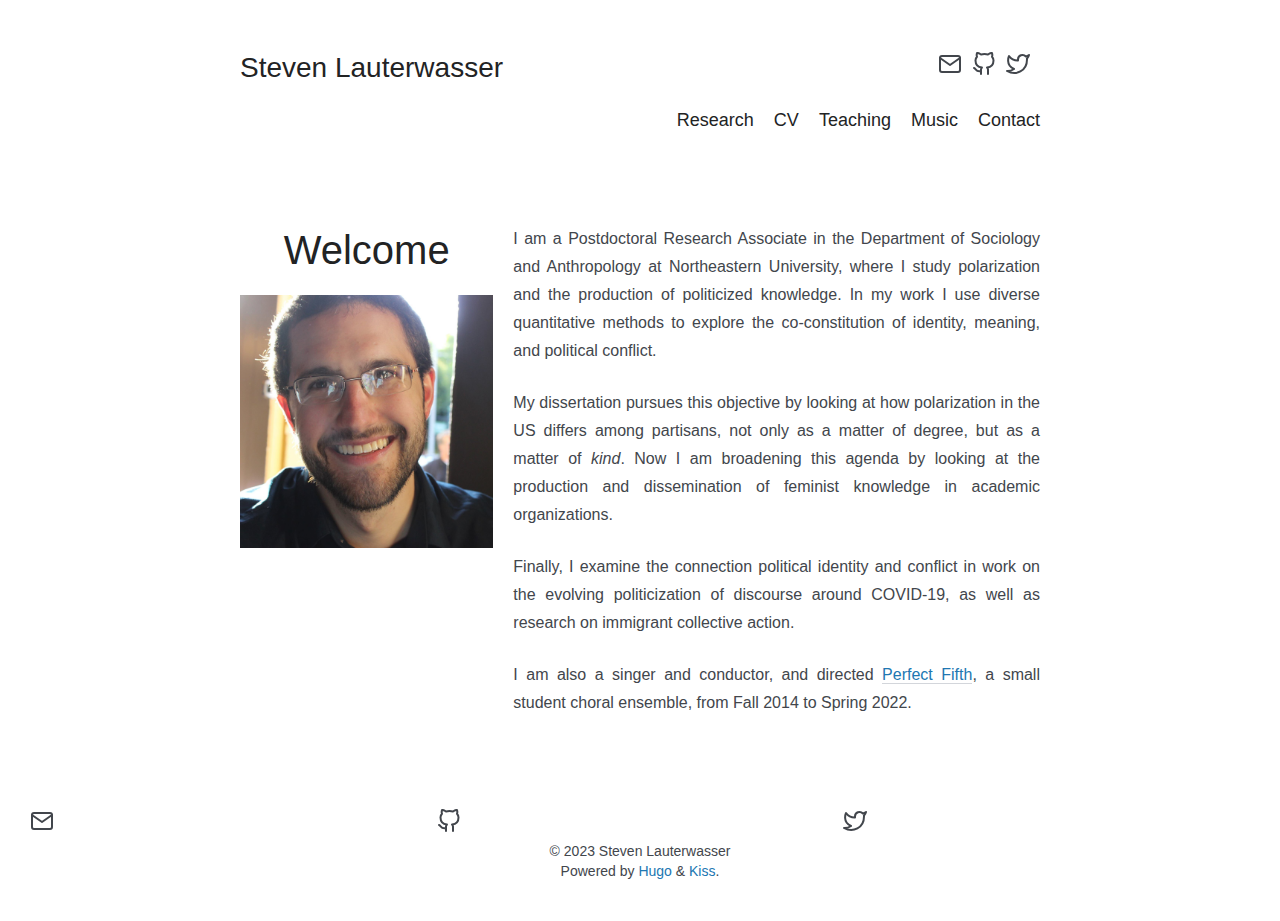
==== commit 1a7e0fb4: "ASA 2023 update copyright" ====
--- a/index.html
+++ b/index.html
@@ -152,7 +152,7 @@
       </a></nav>
   </div>
   <div class="container has-text-centered">
-    <p>&copy; 2022 Steven Lauterwasser</p>
+    <p>&copy; 2023 Steven Lauterwasser</p>
     
       <p>Powered by <a href="https://gohugo.io/">Hugo</a> &amp; <a href="https://github.com/ribice/kiss">Kiss</a>.</p>
     
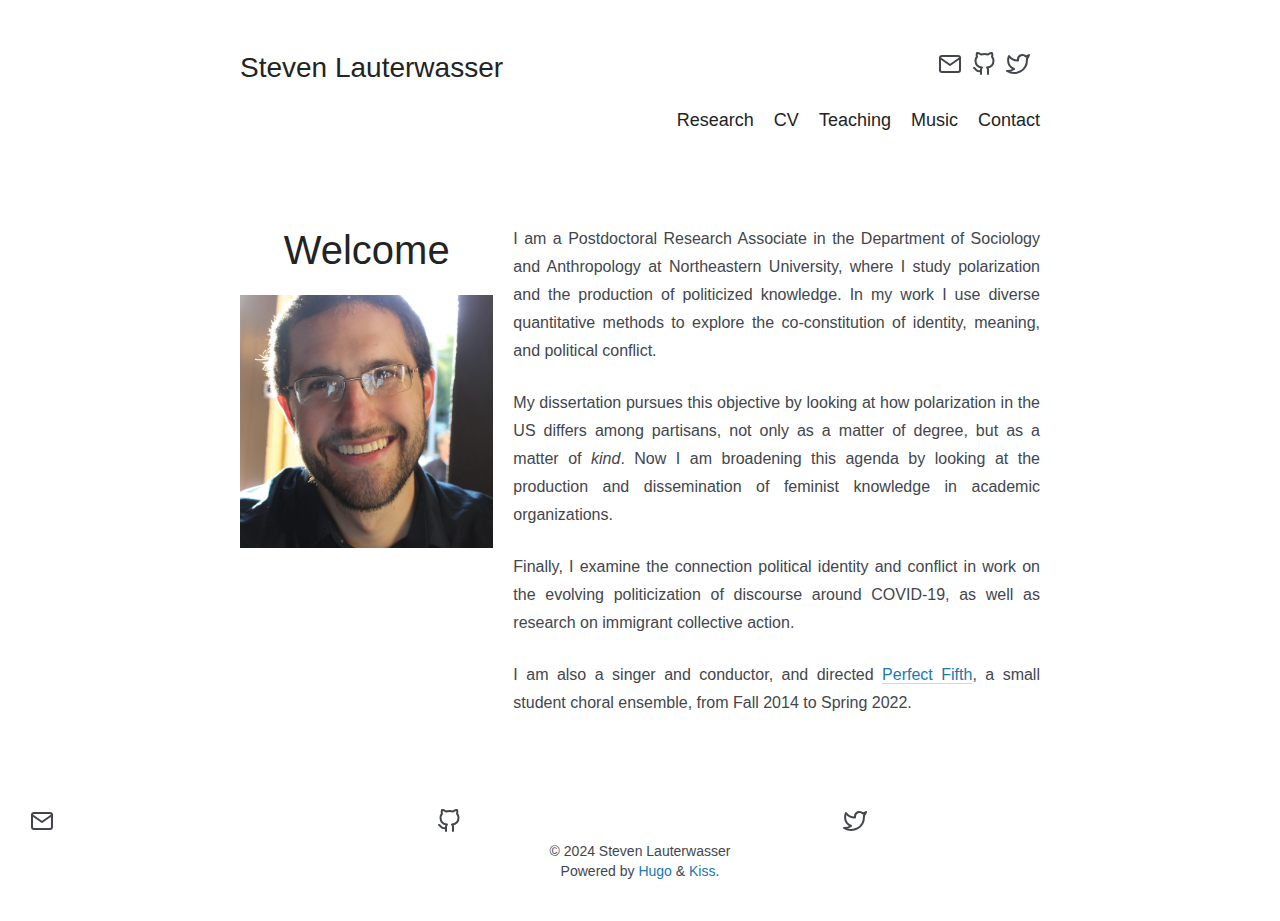
==== commit 4ccd85bd: "Update to research for new forthcoming and new abstracts." ====
--- a/index.html
+++ b/index.html
@@ -1,9 +1,9 @@
 <!DOCTYPE html>
 <html xmlns="http://www.w3.org/1999/xhtml"  lang="en">
 <head>
-	<meta name="generator" content="Hugo 0.117.0">
-<meta charset="UTF-8" />
-<meta name="viewport" content="width=device-width, initial-scale=1"/>
+	<meta name="generator" content="Hugo 0.125.7">
+<meta charset="UTF-8">
+<meta name="viewport" content="width=device-width, initial-scale=1">
 
 <title>Steven Lauterwasser</title>
 
@@ -14,9 +14,11 @@
 <meta property='og:type' content='website'><meta property='og:image' content='https://www.gravatar.com/avatar/12a9f98d2521f0785ac6fe6d2273e4bd?s=256'><meta property='article:section' content=''><meta name='twitter:card' content='summary'><meta name='twitter:site' content='@strophios'><meta name='twitter:creator' content='@strophios'>
 
 
-<link href="https://stevenlauterwasser.com/index.xml" rel="alternate" type="application/rss+xml" title="Steven Lauterwasser" />
-
-<link rel="stylesheet" href="/css/style.css"/><link rel='stylesheet' href='https://stevenlauterwasser.com/css/custom.css'><link rel="apple-touch-icon" sizes="180x180" href="/apple-touch-icon.png">
+<link rel="stylesheet" href="/css/style.css"><link rel='stylesheet' href='https://stevenlauterwasser.com/css/custom.css'>
+
+
+
+<link rel="apple-touch-icon" sizes="180x180" href="/apple-touch-icon.png">
 <link rel="icon" type="image/png" sizes="32x32" href="/favicon-32x32.png">
 <link rel="icon" type="image/png" sizes="16x16" href="/favicon-16x16.png">
 <link rel="manifest" href="/site.webmanifest">
@@ -26,11 +28,12 @@
 <meta name="theme-color" content="#ffffff">
 </head>
 <body>
+
 <section class="section">
   <div class="container">
     <nav class="nav">
       <div class="nav-left">
-        <a class="nav-item" href="https://stevenlauterwasser.com">
+        <a class="nav-item" href="https://stevenlauterwasser.com/">
           <h1 class="title is-3">Steven Lauterwasser</h1>
         </a>
       </div>
@@ -43,7 +46,8 @@
     <path d="M4 4h16c1.1 0 2 .9 2 2v12c0 1.1-.9 2-2 2H4c-1.1 0-2-.9-2-2V6c0-1.1.9-2 2-2z"/>
     <polyline points="22,6 12,13 2,6"/>
     
-  </svg></i>
+  </svg>
+</i>
             </span>
           </a><a class="level-item" aria-label="github" href='https://github.com/strophios'
             target='_blank' rel='noopener'>
@@ -52,7 +56,8 @@
     
     <path d="M9 19c-5 1.5-5-2.5-7-3m14 6v-3.87a3.37 3.37 0 0 0-.94-2.61c3.14-.35 6.44-1.54 6.44-7A5.44 5.44 0 0 0 20 4.77 5.07 5.07 0 0 0 19.91 1S18.73.65 16 2.48a13.38 13.38 0 0 0-7 0C6.27.65 5.09 1 5.09 1A5.07 5.07 0 0 0 5 4.77a5.44 5.44 0 0 0-1.5 3.78c0 5.42 3.3 6.61 6.44 7A3.37 3.37 0 0 0 9 18.13V22"/>
     
-  </svg></i>
+  </svg>
+</i>
             </span>
           </a><a class="level-item" aria-label="twitter" href='https://twitter.com/strophios'
             target='_blank' rel='noopener'>
@@ -61,7 +66,8 @@
     
     <path d="M23 3a10.9 10.9 0 0 1-3.14 1.53 4.48 4.48 0 0 0-7.86 3v1A10.66 10.66 0 0 1 3 4s-4 9 5 13a11.64 11.64 0 0 1-7 2c9 5 20 0 20-11.5a4.5 4.5 0 0 0-.08-.83A7.72 7.72 0 0 0 23 3z"/>
     
-  </svg></i>
+  </svg>
+</i>
             </span>
           </a></nav>
       </div>
@@ -129,7 +135,8 @@
     <path d="M4 4h16c1.1 0 2 .9 2 2v12c0 1.1-.9 2-2 2H4c-1.1 0-2-.9-2-2V6c0-1.1.9-2 2-2z"/>
     <polyline points="22,6 12,13 2,6"/>
     
-  </svg></i>
+  </svg>
+</i>
         </span>
       </a><a class="level-item" aria-label="github" href='https://github.com/strophios'
         target='_blank' rel='noopener'>
@@ -138,7 +145,8 @@
     
     <path d="M9 19c-5 1.5-5-2.5-7-3m14 6v-3.87a3.37 3.37 0 0 0-.94-2.61c3.14-.35 6.44-1.54 6.44-7A5.44 5.44 0 0 0 20 4.77 5.07 5.07 0 0 0 19.91 1S18.73.65 16 2.48a13.38 13.38 0 0 0-7 0C6.27.65 5.09 1 5.09 1A5.07 5.07 0 0 0 5 4.77a5.44 5.44 0 0 0-1.5 3.78c0 5.42 3.3 6.61 6.44 7A3.37 3.37 0 0 0 9 18.13V22"/>
     
-  </svg></i>
+  </svg>
+</i>
         </span>
       </a><a class="level-item" aria-label="twitter" href='https://twitter.com/strophios'
         target='_blank' rel='noopener'>
@@ -147,12 +155,13 @@
     
     <path d="M23 3a10.9 10.9 0 0 1-3.14 1.53 4.48 4.48 0 0 0-7.86 3v1A10.66 10.66 0 0 1 3 4s-4 9 5 13a11.64 11.64 0 0 1-7 2c9 5 20 0 20-11.5a4.5 4.5 0 0 0-.08-.83A7.72 7.72 0 0 0 23 3z"/>
     
-  </svg></i>
+  </svg>
+</i>
         </span>
       </a></nav>
   </div>
   <div class="container has-text-centered">
-    <p>&copy; 2023 Steven Lauterwasser</p>
+    <p>&copy; 2024 Steven Lauterwasser</p>
     
       <p>Powered by <a href="https://gohugo.io/">Hugo</a> &amp; <a href="https://github.com/ribice/kiss">Kiss</a>.</p>
     
@@ -172,7 +181,7 @@
   })();
 </script>
 <noscript>
-  <img src="//matomo.example.com/piwik.php?idsite=1&amp;rec=1" style="border:0" alt="" />
+  <img src="//matomo.example.com/piwik.php?idsite=1&amp;rec=1" style="border:0" alt="">
 </noscript>
 
 <script>
@@ -187,6 +196,8 @@
     })(document, window, '\/\/fathom.example.com\/tracker.js', 'fathom');
     fathom('trackPageview');
 </script>
+
+
 </body>
 </html>
 
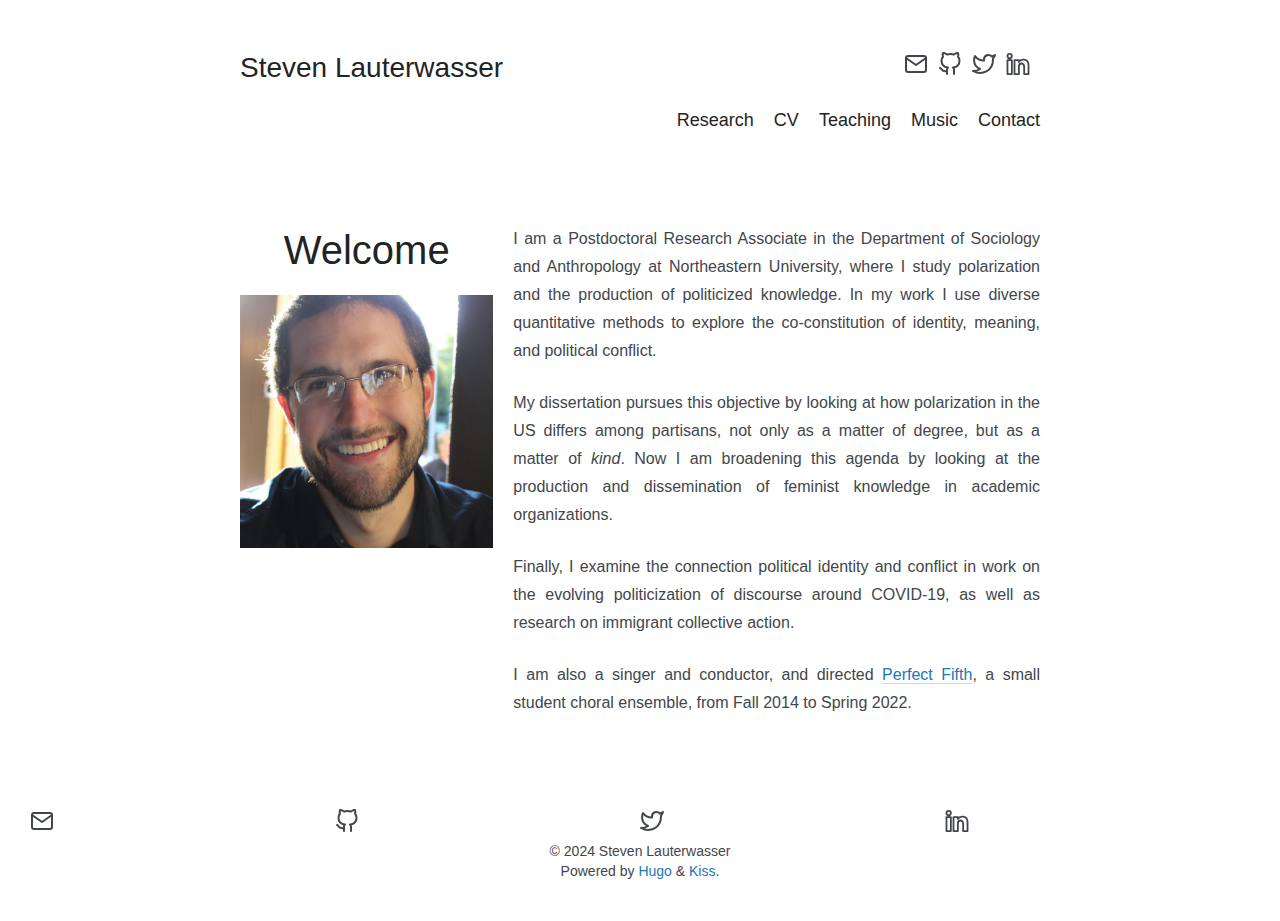
==== commit 33e8414e: "Misc updates, added LinkedIn to header." ====
--- a/index.html
+++ b/index.html
@@ -1,7 +1,7 @@
 <!DOCTYPE html>
 <html xmlns="http://www.w3.org/1999/xhtml"  lang="en">
 <head>
-	<meta name="generator" content="Hugo 0.125.7">
+	<meta name="generator" content="Hugo 0.128.2">
 <meta charset="UTF-8">
 <meta name="viewport" content="width=device-width, initial-scale=1">
 
@@ -11,7 +11,7 @@
 <meta property='og:description' content=''>
 <meta property='og:url' content='https://stevenlauterwasser.com/'>
 <meta property='og:site_name' content='Steven Lauterwasser'>
-<meta property='og:type' content='website'><meta property='og:image' content='https://www.gravatar.com/avatar/12a9f98d2521f0785ac6fe6d2273e4bd?s=256'><meta property='article:section' content=''><meta name='twitter:card' content='summary'><meta name='twitter:site' content='@strophios'><meta name='twitter:creator' content='@strophios'>
+<meta property='og:type' content='website'><meta property='og:image' content='https://www.gravatar.com/avatar/532be60d91a973f723ad570cfd35bbeb?s=256'><meta property='article:section' content=''><meta name='twitter:card' content='summary'><meta name='twitter:site' content='@strophios'><meta name='twitter:creator' content='@strophios'>
 
 
 <link rel="stylesheet" href="/css/style.css"><link rel='stylesheet' href='https://stevenlauterwasser.com/css/custom.css'>
@@ -38,7 +38,7 @@
         </a>
       </div>
       <div class="nav-right-icons"> 
-        <nav class="nav-item level is-mobile"><a class="level-item" aria-label="email" href='mailto:swlauterwasser@berkeley.edu'
+        <nav class="nav-item level is-mobile"><a class="level-item" aria-label="email" href='mailto:s.lauterwasser@northeastern.edu'
             target='_blank' rel='noopener'>
             <span class="icon">
               <i class><svg viewbox='0 0 24 24' stroke-linecap='round' stroke-linejoin='round' stroke-width='2' aria-hidden='true'>
@@ -65,6 +65,16 @@
               <i class><svg viewbox='0 0 24 24' stroke-linecap='round' stroke-linejoin='round' stroke-width='2' aria-hidden='true'>
     
     <path d="M23 3a10.9 10.9 0 0 1-3.14 1.53 4.48 4.48 0 0 0-7.86 3v1A10.66 10.66 0 0 1 3 4s-4 9 5 13a11.64 11.64 0 0 1-7 2c9 5 20 0 20-11.5a4.5 4.5 0 0 0-.08-.83A7.72 7.72 0 0 0 23 3z"/>
+    
+  </svg>
+</i>
+            </span>
+          </a><a class="level-item" aria-label="linkedin" href='https://linkedin.com/in/steven-lauterwasser-88a2a81b6'
+            target='_blank' rel='noopener'>
+            <span class="icon">
+              <i class><svg viewbox='0 0 24 24' stroke-linecap='round' stroke-linejoin='round' stroke-width='2' aria-hidden='true'>
+    
+    <path stroke-width="1.8" d="m5.839218,4.101561c0,1.211972 -0.974141,2.194011 -2.176459,2.194011s-2.176459,-0.982039 -2.176459,-2.194011c0,-1.211094 0.974141,-2.194011 2.176459,-2.194011s2.176459,0.982917 2.176459,2.194011zm0.017552,3.94922l-4.388022,0l0,14.04167l4.388022,0l0,-14.04167zm7.005038,0l-4.359939,0l0,14.04167l4.360816,0l0,-7.370999c0,-4.098413 5.291077,-4.433657 5.291077,0l0,7.370999l4.377491,0l0,-8.89101c0,-6.915523 -7.829986,-6.66365 -9.669445,-3.259423l0,-1.891237z"/>
     
   </svg>
 </i>
@@ -127,7 +137,7 @@
 
 <section class="section">
   <div class="nav-right-icons-footer"> 
-    <nav class="nav-item level is-mobile"><a class="level-item" aria-label="email" href='mailto:swlauterwasser@berkeley.edu'
+    <nav class="nav-item level is-mobile"><a class="level-item" aria-label="email" href='mailto:s.lauterwasser@northeastern.edu'
         target='_blank' rel='noopener'>
         <span class="icon">
           <i class><svg viewbox='0 0 24 24' stroke-linecap='round' stroke-linejoin='round' stroke-width='2' aria-hidden='true'>
@@ -154,6 +164,16 @@
           <i class><svg viewbox='0 0 24 24' stroke-linecap='round' stroke-linejoin='round' stroke-width='2' aria-hidden='true'>
     
     <path d="M23 3a10.9 10.9 0 0 1-3.14 1.53 4.48 4.48 0 0 0-7.86 3v1A10.66 10.66 0 0 1 3 4s-4 9 5 13a11.64 11.64 0 0 1-7 2c9 5 20 0 20-11.5a4.5 4.5 0 0 0-.08-.83A7.72 7.72 0 0 0 23 3z"/>
+    
+  </svg>
+</i>
+        </span>
+      </a><a class="level-item" aria-label="linkedin" href='https://linkedin.com/in/steven-lauterwasser-88a2a81b6'
+        target='_blank' rel='noopener'>
+        <span class="icon">
+          <i class><svg viewbox='0 0 24 24' stroke-linecap='round' stroke-linejoin='round' stroke-width='2' aria-hidden='true'>
+    
+    <path stroke-width="1.8" d="m5.839218,4.101561c0,1.211972 -0.974141,2.194011 -2.176459,2.194011s-2.176459,-0.982039 -2.176459,-2.194011c0,-1.211094 0.974141,-2.194011 2.176459,-2.194011s2.176459,0.982917 2.176459,2.194011zm0.017552,3.94922l-4.388022,0l0,14.04167l4.388022,0l0,-14.04167zm7.005038,0l-4.359939,0l0,14.04167l4.360816,0l0,-7.370999c0,-4.098413 5.291077,-4.433657 5.291077,0l0,7.370999l4.377491,0l0,-8.89101c0,-6.915523 -7.829986,-6.66365 -9.669445,-3.259423l0,-1.891237z"/>
     
   </svg>
 </i>
